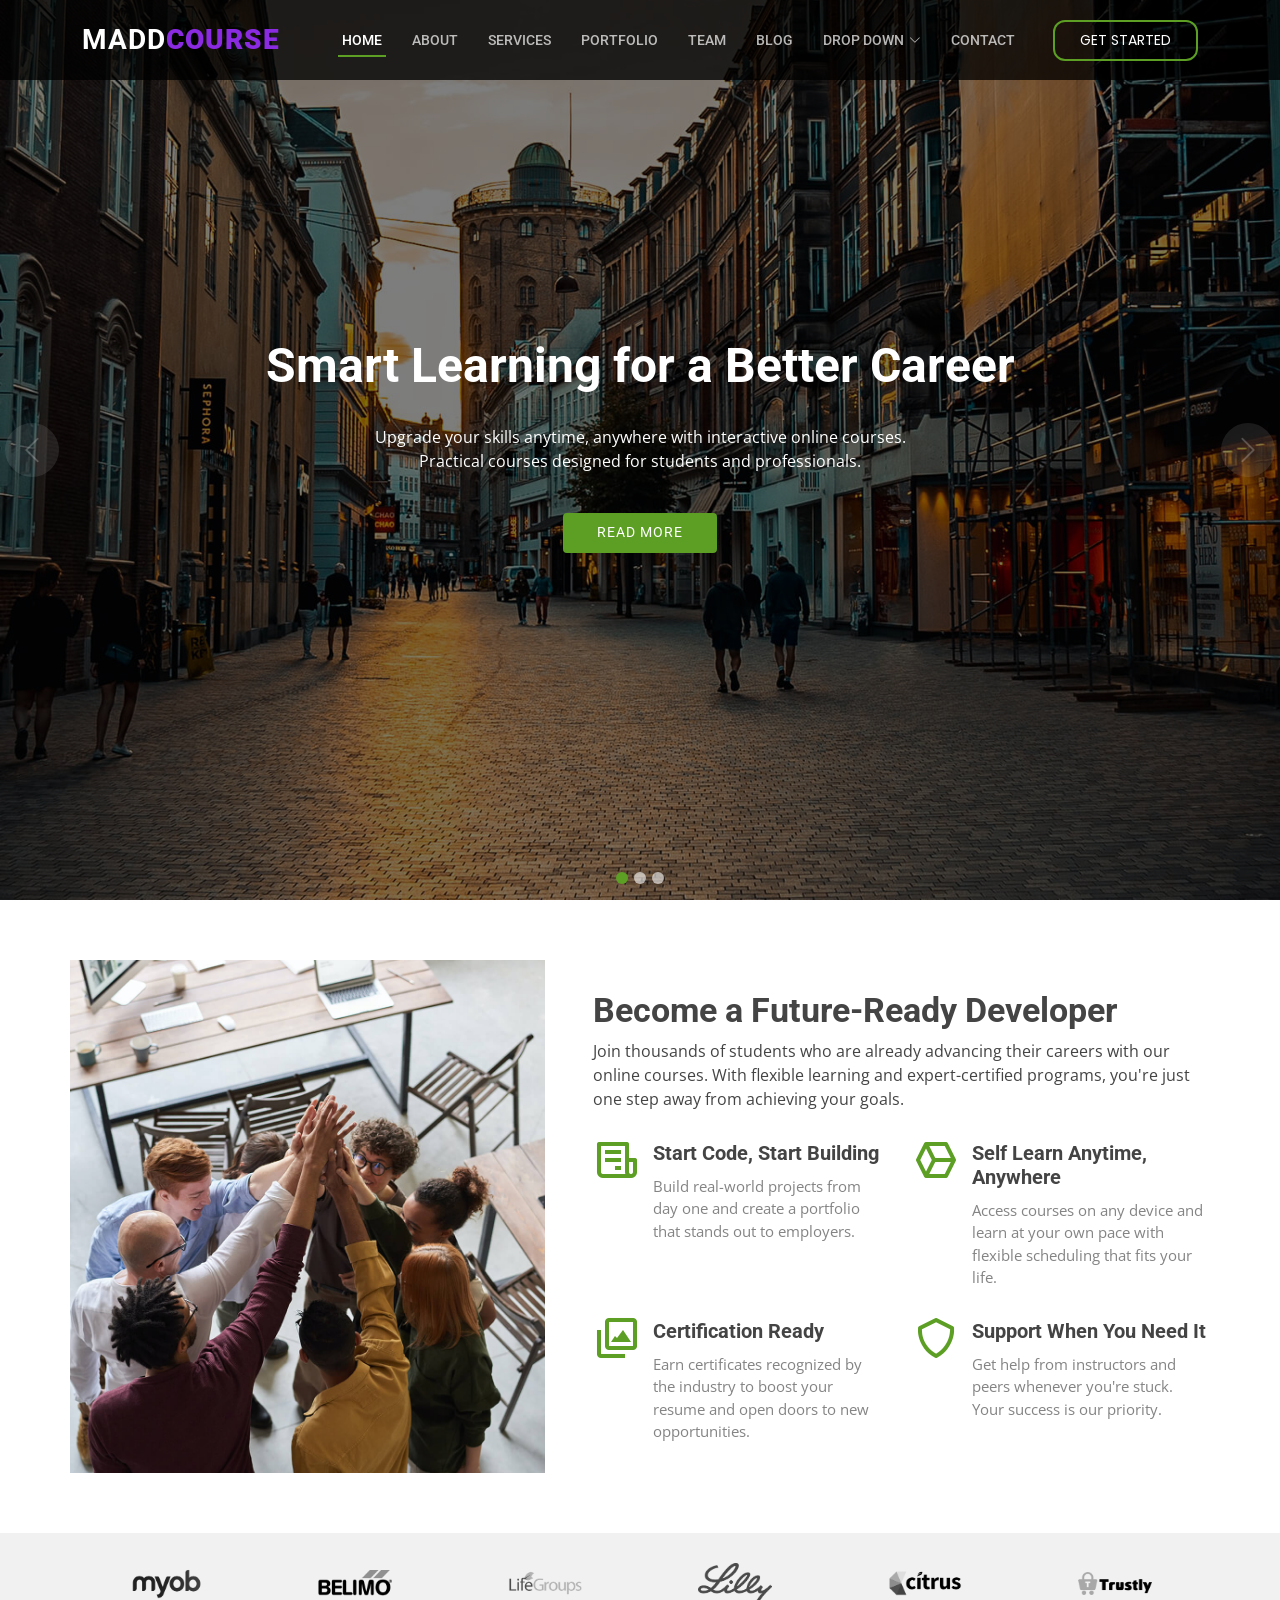
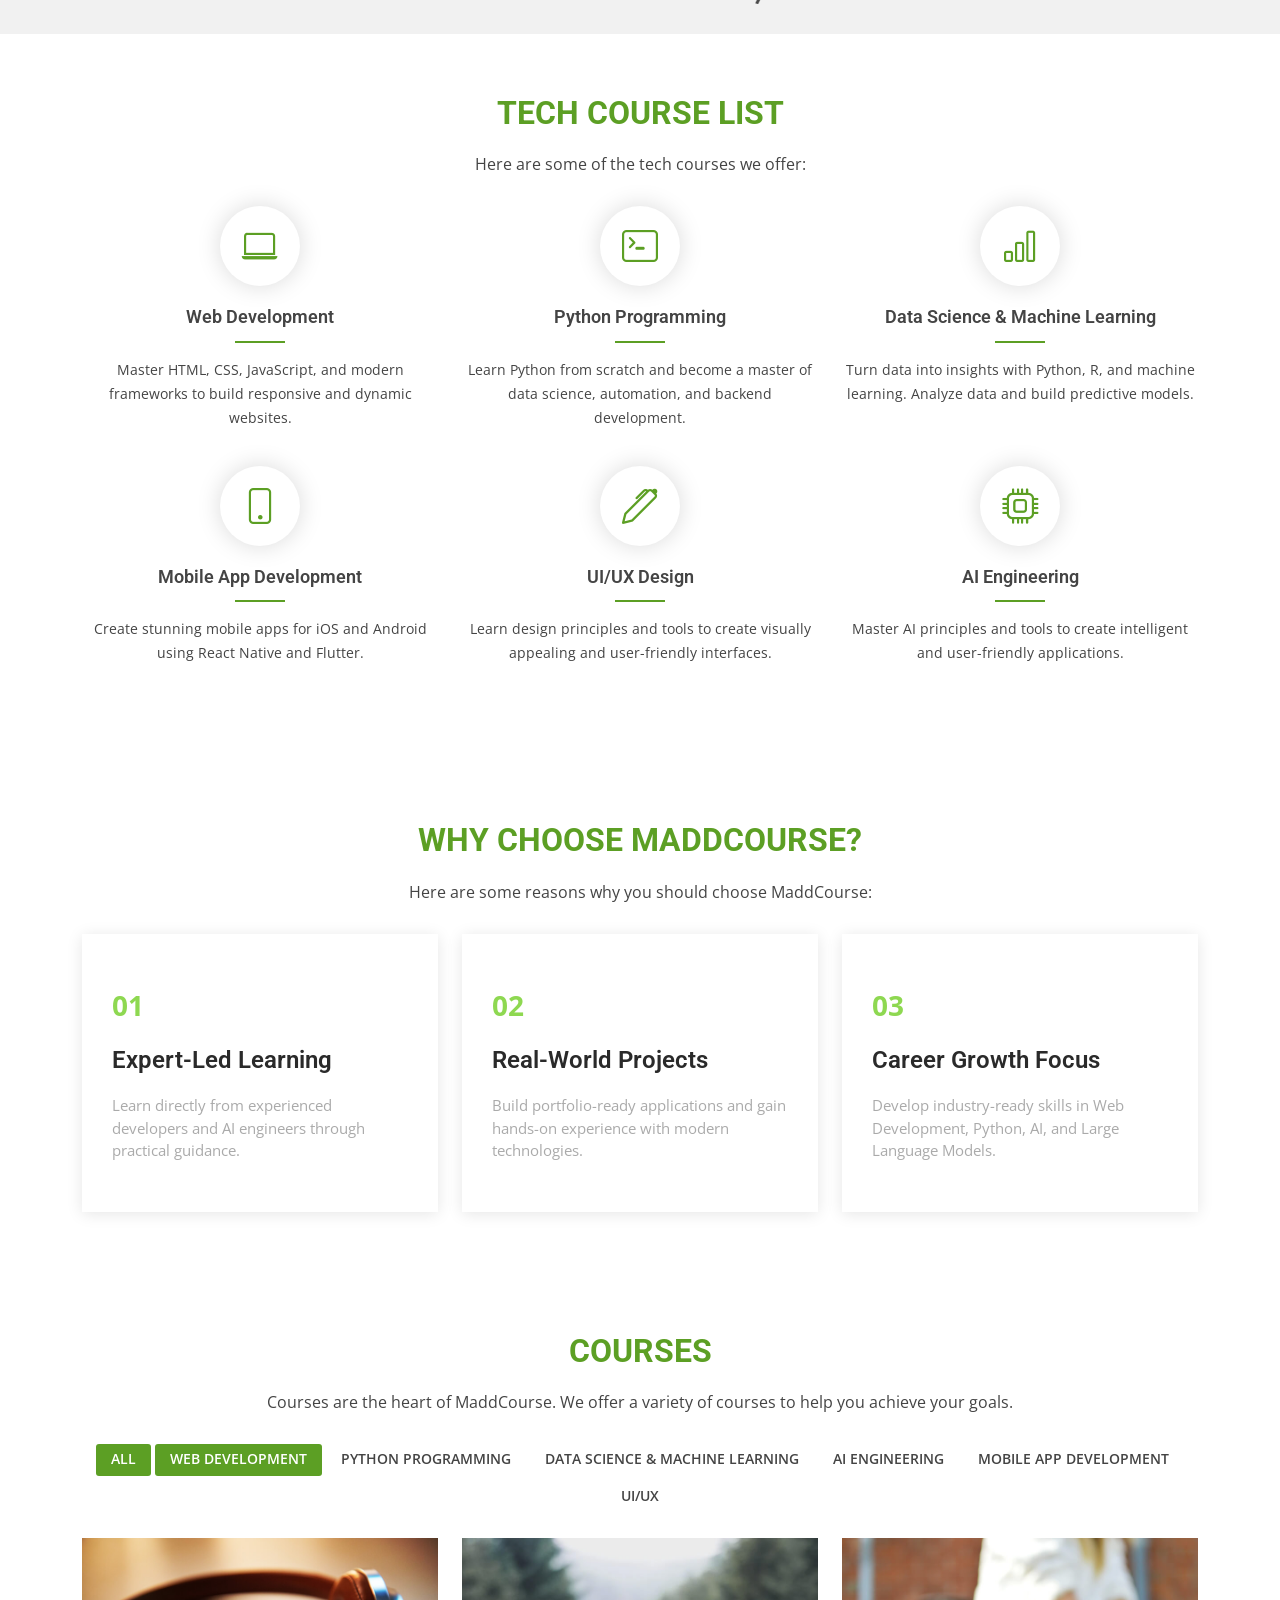
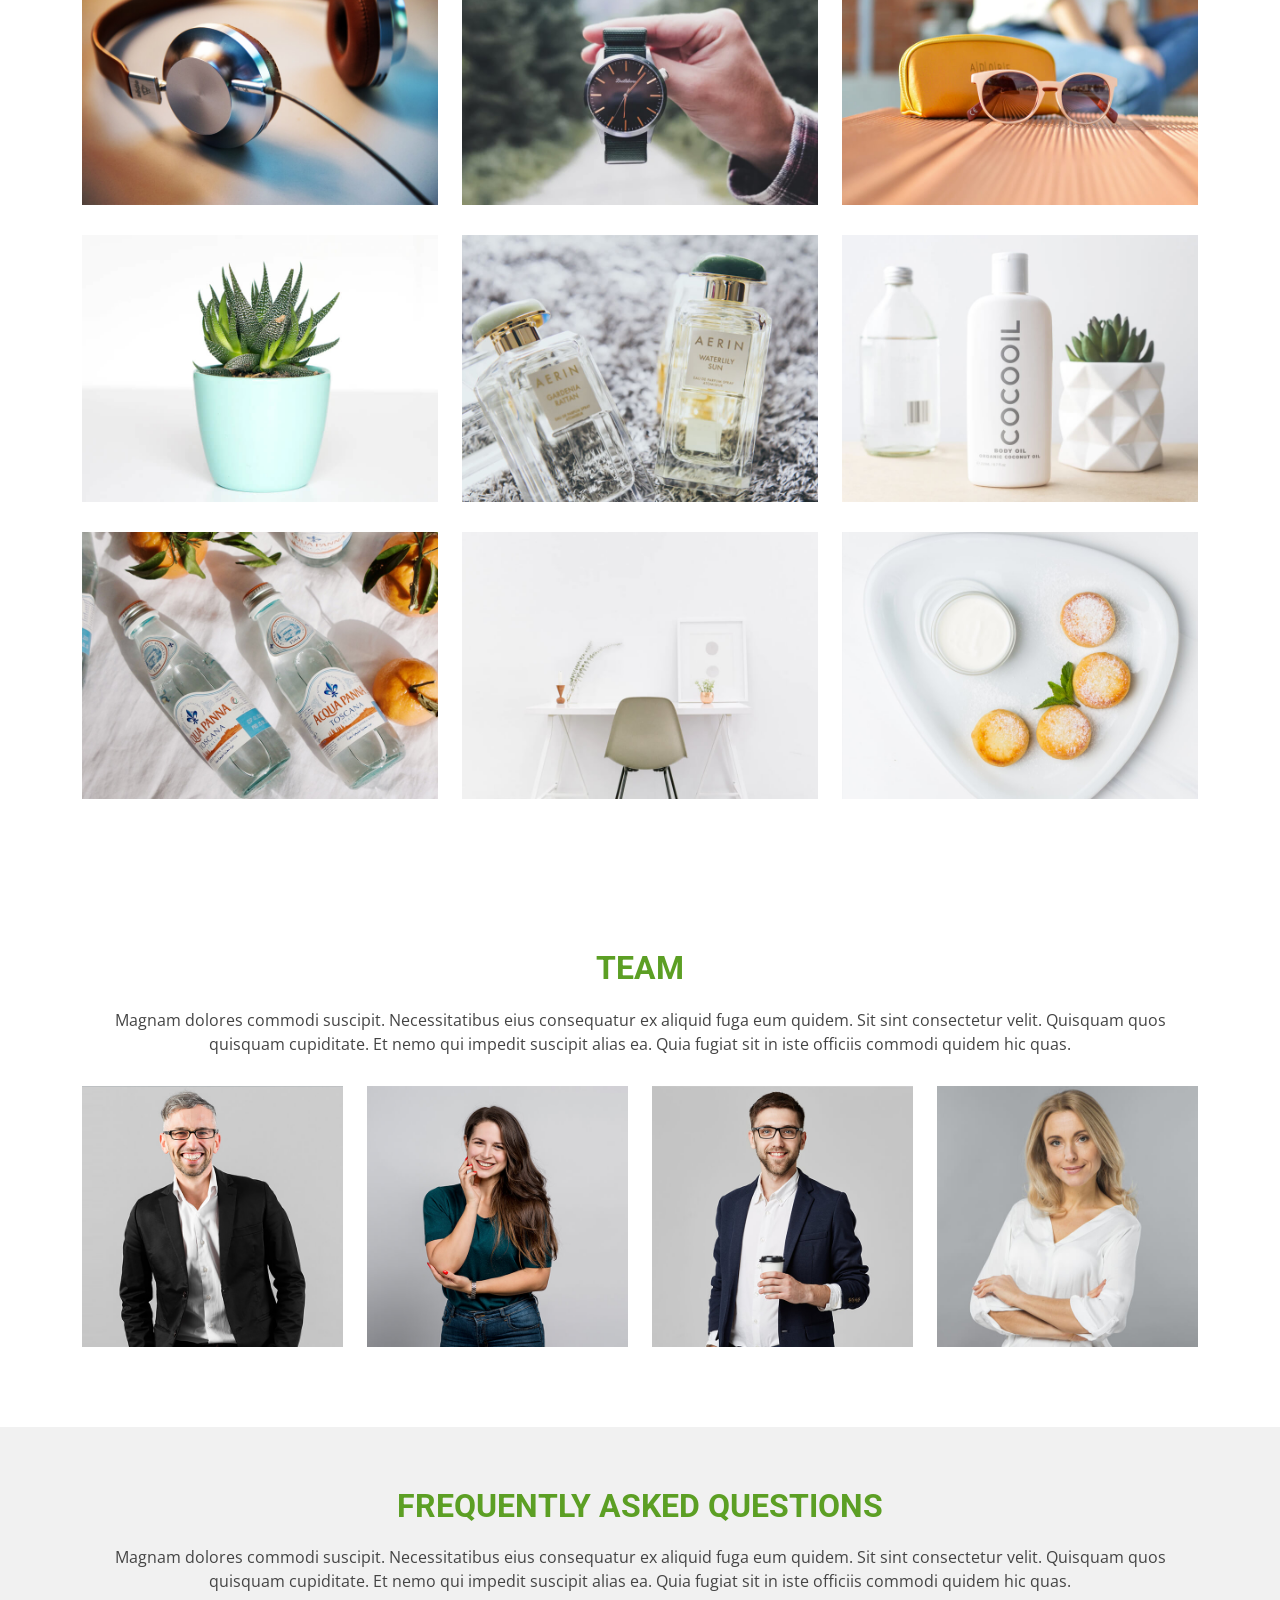
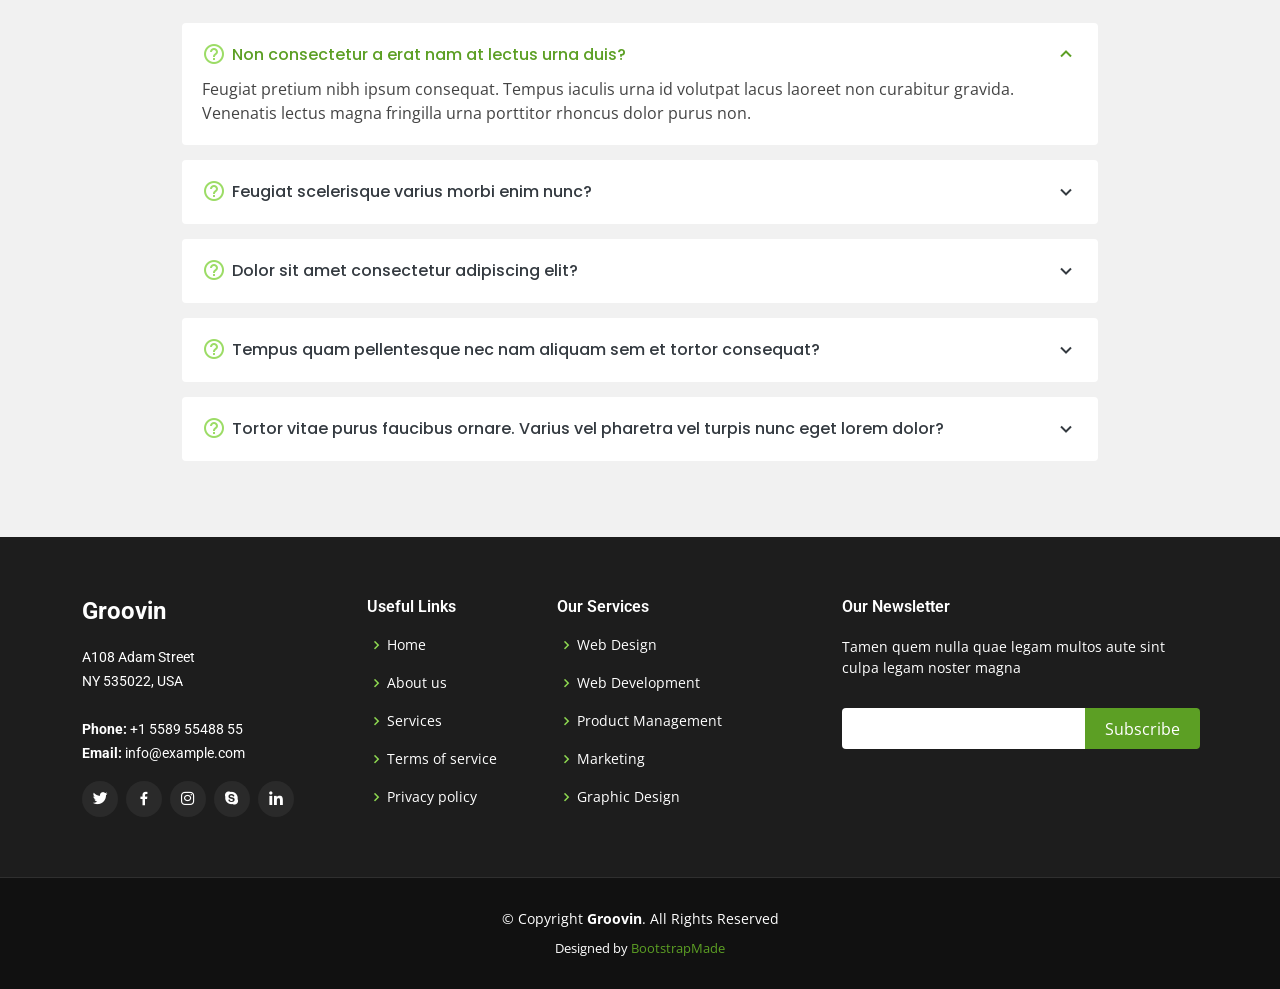
==== index.html @ 29425fb8 "First Commit" ====
<!DOCTYPE html>
<html lang="en">

<head>
  <meta charset="utf-8">
  <meta content="width=device-width, initial-scale=1.0" name="viewport">

  <title>MaddCourse _ E-Learning</title>
  <meta content="" name="description">
  <meta content="" name="keywords">

  <!-- Favicons -->
  <link href="assets/img/favicon.png" rel="icon">
  <link href="assets/img/apple-touch-icon.png" rel="apple-touch-icon">

  <!-- Google Fonts -->
  <link href="https://fonts.googleapis.com/css?family=Open+Sans:300,300i,400,400i,600,600i,700,700i|Roboto:300,300i,400,400i,500,500i,600,600i,700,700i|Poppins:300,300i,400,400i,500,500i,600,600i,700,700i" rel="stylesheet">

  <!-- Vendor CSS Files -->
  <link href="assets/vendor/animate.css/animate.min.css" rel="stylesheet">
  <link href="assets/vendor/bootstrap/css/bootstrap.min.css" rel="stylesheet">
  <link href="assets/vendor/bootstrap-icons/bootstrap-icons.css" rel="stylesheet">
  <link href="assets/vendor/boxicons/css/boxicons.min.css" rel="stylesheet">
  <link href="assets/vendor/glightbox/css/glightbox.min.css" rel="stylesheet">
  <link href="assets/vendor/swiper/swiper-bundle.min.css" rel="stylesheet">

  <!-- Template Main CSS File -->
  <link href="assets/css/style.css" rel="stylesheet">

  <!-- =======================================================
  * Template Name: Groovin
  * Updated: Mar 10 2023 with Bootstrap v5.2.3
  * Template URL: https://bootstrapmade.com/groovin-free-bootstrap-theme/
  * Author: BootstrapMade.com
  * License: https://bootstrapmade.com/license/
  ======================================================== -->
</head>

<body>

  <!-- ======= Header ======= -->
  <header id="header" class="fixed-top d-flex align-items-center">
    <div class="container d-flex align-items-center justify-content-between">

      <h1 class="logo"><a href="index.html">Madd<span style="color:blueviolet; font-weight:bolder;">Course</span></a></h1>
      <!-- Uncomment below if you prefer to use an image logo -->
      <!-- <a href="index.html" class="logo"><img src="assets/img/logo.png" alt="" class="img-fluid"></a>-->

      <nav id="navbar" class="navbar">
        <ul>
          <li><a class="nav-link scrollto active" href="#hero">Home</a></li>
          <li><a class="nav-link scrollto" href="#about">About</a></li>
          <li><a class="nav-link scrollto" href="#services">Services</a></li>
          <li><a class="nav-link scrollto " href="#portfolio">Portfolio</a></li>
          <li><a class="nav-link scrollto" href="#team">Team</a></li>
          <li><a href="blog.html">Blog</a></li>
          <li class="dropdown"><a href="#"><span>Drop Down</span> <i class="bi bi-chevron-down"></i></a>
            <ul>
              <li><a href="#">Drop Down 1</a></li>
              <li class="dropdown"><a href="#"><span>Deep Drop Down</span> <i class="bi bi-chevron-right"></i></a>
                <ul>
                  <li><a href="#">Deep Drop Down 1</a></li>
                  <li><a href="#">Deep Drop Down 2</a></li>
                  <li><a href="#">Deep Drop Down 3</a></li>
                  <li><a href="#">Deep Drop Down 4</a></li>
                  <li><a href="#">Deep Drop Down 5</a></li>
                </ul>
              </li>
              <li><a href="#">Drop Down 2</a></li>
              <li><a href="#">Drop Down 3</a></li>
              <li><a href="#">Drop Down 4</a></li>
            </ul>
          </li>
          <li><a class="nav-link scrollto" href="#contact">Contact</a></li>
          <li><a class="getstarted scrollto" href="#about">Get Started</a></li>
        </ul>
        <i class="bi bi-list mobile-nav-toggle"></i>
      </nav><!-- .navbar -->

    </div>
  </header><!-- End Header -->

  <!-- ======= Hero Section ======= -->
  <section id="hero">
    <div class="hero-container">
      <div id="heroCarousel" data-bs-interval="5000" class="carousel slide carousel-fade" data-bs-ride="carousel">

        <ol class="carousel-indicators" id="hero-carousel-indicators"></ol>

        <div class="carousel-inner" role="listbox">

          <!-- Slide 1 -->
          <div class="carousel-item active" style="background-image: url(assets/img/slide/slide-1.jpg);">
            <div class="carousel-container">
              <div class="carousel-content">
                <h2 class="animate__animated animate__fadeInDown">Smart Learning for a Better Career</h2>
                <p class="animate__animated animate__fadeInUp">Upgrade your skills anytime, anywhere with interactive online courses. Practical courses designed for students and professionals.</p>
                <div>
                  <a href="#about" class="btn-get-started animate__animated animate__fadeInUp scrollto">Read More</a>
                </div>
              </div>
            </div>
          </div>

          <!-- Slide 2 -->
          <div class="carousel-item" style="background-image: url(assets/img/slide/slide-2.jpg);">
            <div class="carousel-container">
              <div class="carousel-content">
                <h2 class="animate__animated animate__fadeInDown">Knowledge is One Click Away</h2>
                <p class="animate__animated animate__fadeInUp">Unlock your potential with thousands of courses at your fingertips. Learn anytime, anywhere, at your own pace.</p>
                <div>
                  <a href="#about" class="btn-get-started animate__animated animate__fadeInUp scrollto">Read More</a>
                </div>
              </div>
            </div>
          </div>

          <!-- Slide 3 -->
          <div class="carousel-item" style="background-image: url(assets/img/slide/slide-3.jpg);">
            <div class="carousel-container">
              <div class="carousel-content">
                <h2 class="animate__animated animate__fadeInDown">From Beginner to Developer</h2>
                <p class="animate__animated animate__fadeInUp">Go from zero to hero with step-by-step guidance and expert support. Build your skills and confidence with hands-on projects.</p>
                <div>
                  <a href="#about" class="btn-get-started animate__animated animate__fadeInUp scrollto">Read More</a>
                </div>
              </div>
            </div>
          </div>

        </div>

        <a class="carousel-control-prev" href="#heroCarousel" role="button" data-bs-slide="prev">
          <span class="carousel-control-prev-icon bi bi-chevron-left" aria-hidden="true"></span>
        </a>

        <a class="carousel-control-next" href="#heroCarousel" role="button" data-bs-slide="next">
          <span class="carousel-control-next-icon bi bi-chevron-right" aria-hidden="true"></span>
        </a>

      </div>
    </div>
  </section><!-- End Hero -->

  <main id="main">

    <!-- ======= About Section ======= -->
    <section id="about" class="about">
      <div class="container">

        <div class="row no-gutters">
          <div class="image col-xl-5 d-flex align-items-stretch justify-content-center justify-content-lg-start"></div>
          <div class="col-xl-7 ps-0 ps-lg-5 pe-lg-1 d-flex align-items-stretch">
            <div class="content d-flex flex-column justify-content-center">
              <h3>Become a Future-Ready Developer</h3>
              <p>
                Join thousands of students who are already advancing their careers with our online courses. With flexible learning and expert-certified programs, you're just one step away from achieving your goals.
              </p>
              <div class="row">
                <div class="col-md-6 icon-box">
                  <i class="bx bx-receipt"></i>
                  <h4>Start Code, Start Building</h4>
                  <p>Build real-world projects from day one and create a portfolio that stands out to employers.</p>
                </div>
                <div class="col-md-6 icon-box">
                  <i class="bx bx-cube-alt"></i>
                  <h4>Self Learn Anytime, Anywhere</h4>
                  <p>Access courses on any device and learn at your own pace with flexible scheduling that fits your life.</p>
                </div>
                <div class="col-md-6 icon-box">
                  <i class="bx bx-images"></i>
                  <h4>Certification Ready</h4>
                  <p>Earn certificates recognized by the industry to boost your resume and open doors to new opportunities.</p>
                </div>
                <div class="col-md-6 icon-box">
                  <i class="bx bx-shield"></i>
                  <h4>Support When You Need It</h4>
                  <p>Get help from instructors and peers whenever you're stuck. Your success is our priority.</p>
                </div>
              </div>
            </div><!-- End .content-->
          </div>
        </div>

      </div>
    </section><!-- End About Section -->

    <!-- ======= Counts Section ======= -->
    <!--  
      <div class="container">

        <div class="row no-gutters">

          <div class="col-lg-3 col-md-6 d-md-flex align-items-md-stretch">
            <div class="count-box">
              <i class="bi bi-emoji-smile"></i>
              <span data-purecounter-start="0" data-purecounter-end="232" data-purecounter-duration="1" class="purecounter"></span>
              <p><strong>Happy Clients</strong> consequuntur quae</p>
            </div>
          </div>

          <div class="col-lg-3 col-md-6 d-md-flex align-items-md-stretch">
            <div class="count-box">
              <i class="bi bi-journal-richtext"></i>
              <span data-purecounter-start="0" data-purecounter-end="521" data-purecounter-duration="1" class="purecounter"></span>
              <p><strong>Projects</strong> adipisci atque cum quia aut</p>
            </div>
          </div>

          <div class="col-lg-3 col-md-6 d-md-flex align-items-md-stretch">
            <div class="count-box">
              <i class="bi bi-headset"></i>
              <span data-purecounter-start="0" data-purecounter-end="1463" data-purecounter-duration="1" class="purecounter"></span>
              <p><strong>Hours Of Support</strong> aut commodi quaerat</p>
            </div>
          </div>

          <div class="col-lg-3 col-md-6 d-md-flex align-items-md-stretch">
            <div class="count-box">
              <i class="bi bi-people"></i>
              <span data-purecounter-start="0" data-purecounter-end="15" data-purecounter-duration="1" class="purecounter"></span>
              <p><strong>Hard Workers</strong> rerum asperiores dolor</p>
            </div>
          </div>

        </div>

      </div>
    </section>End Counts Section -->

    <!-- ======= Clients Section ======= -->
    <section id="clients" class="clients section-bg">
      <div class="container">

        <div class="row">

          <div class="col-lg-2 col-md-4 col-6 d-flex align-items-center justify-content-center">
            <img src="assets/img/clients/client-1.png" class="img-fluid" alt="">
          </div>

          <div class="col-lg-2 col-md-4 col-6 d-flex align-items-center justify-content-center">
            <img src="assets/img/clients/client-2.png" class="img-fluid" alt="">
          </div>

          <div class="col-lg-2 col-md-4 col-6 d-flex align-items-center justify-content-center">
            <img src="assets/img/clients/client-3.png" class="img-fluid" alt="">
          </div>

          <div class="col-lg-2 col-md-4 col-6 d-flex align-items-center justify-content-center">
            <img src="assets/img/clients/client-4.png" class="img-fluid" alt="">
          </div>

          <div class="col-lg-2 col-md-4 col-6 d-flex align-items-center justify-content-center">
            <img src="assets/img/clients/client-5.png" class="img-fluid" alt="">
          </div>

          <div class="col-lg-2 col-md-4 col-6 d-flex align-items-center justify-content-center">
            <img src="assets/img/clients/client-6.png" class="img-fluid" alt="">
          </div>

        </div>

      </div>
    </section><!-- End Clients Section -->

    <!-- ======= Services Section ======= -->
    <section id="services" class="services">
      <div class="container">

        <div class="section-title">
          <h2>Tech Course List</h2>
          <p>Here are some of the tech courses we offer:</p>
        </div>

        <div class="row">
          <div class="col-lg-4 col-md-6 icon-box">
            <div class="icon"><i class="bi bi-laptop"></i></div>
            <h4 class="title"><a href="">Web Development</a></h4>
            <p class="description">Master HTML, CSS, JavaScript, and modern frameworks to build responsive and dynamic websites.</p>
          </div>
          <div class="col-lg-4 col-md-6 icon-box">
            <div class="icon"><i class="bi bi-terminal"></i></div>
            <h4 class="title"><a href="">Python Programming</a></h4>
            <p class="description">Learn Python from scratch and become a master of data science, automation, and backend development.</p>
          </div>
          <div class="col-lg-4 col-md-6 icon-box">
            <div class="icon"><i class="bi bi-bar-chart"></i></div>
            <h4 class="title"><a href="">Data Science & Machine Learning</a></h4>
            <p class="description">Turn data into insights with Python, R, and machine learning. Analyze data and build predictive models.</p>
          </div>
          <div class="col-lg-4 col-md-6 icon-box">
            <div class="icon"><i class="bi bi-phone"></i></div>
            <h4 class="title"><a href="">Mobile App Development</a></h4>
            <p class="description">Create stunning mobile apps for iOS and Android using React Native and Flutter.</p>
          </div>
          <div class="col-lg-4 col-md-6 icon-box">
            <div class="icon"><i class="bi bi-pen"></i></div>
            <h4 class="title"><a href="">UI/UX Design</a></h4>
            <p class="description">Learn design principles and tools to create visually appealing and user-friendly interfaces.</p>
          </div>
          <div class="col-lg-4 col-md-6 icon-box">
            <div class="icon"><i class="bi bi-cpu"></i></div>
            <h4 class="title"><a href="">AI Engineering</a></h4>
            <p class="description">Master AI principles and tools to create intelligent and user-friendly applications.</p>
          </div>
        </div>

      </div>
    </section><!-- End Services Section -->

    <!-- ======= Why Us Section ======= -->
    <section id="why-us" class="why-us">
      <div class="container">

        <div class="section-title">
          <h2>Why Choose MaddCourse?</h2>
          <p>Here are some reasons why you should choose MaddCourse:</p>
        </div>

        <div class="row">

          <div class="col-lg-4">
            <div class="box">
              <span>01</span>
              <h4>Expert-Led Learning</h4>
              <p>Learn directly from experienced developers and AI engineers through practical guidance.</p>
            </div>
          </div>

          <div class="col-lg-4 mt-4 mt-lg-0">
            <div class="box">
              <span>02</span>
              <h4>Real-World Projects</h4>
              <p>Build portfolio-ready applications and gain hands-on experience with modern technologies.</p>
            </div>
          </div>

          <div class="col-lg-4 mt-4 mt-lg-0">
            <div class="box">
              <span>03</span>
              <h4> Career Growth Focus</h4>
              <p>Develop industry-ready skills in Web Development, Python, AI, and Large Language Models.</p>
            </div>
          </div>

        </div>

      </div>
    </section><!-- End Why Us Section -->

    <!-- ======= Portfolio Section ======= -->
    <section id="portfolio" class="portfolio">
      <div class="container">

        <div class="section-title">
          <h2>Courses</h2>
          <p>Courses are the heart of MaddCourse. We offer a variety of courses to help you achieve your goals.</p>
        </div>

        <div class="row">
          <div class="col-lg-12 d-flex justify-content-center">
            <ul id="portfolio-flters">
              <li data-filter="*" class="filter-active">All</li>
              <li data-filter="*" class="filter-active">Web Development</li>
              <li data-filter=".filter-app">Python Programming</li>
              <li data-filter=".filter-card">Data Science & Machine Learning</li>
              <li data-filter=".filter-web">AI Engineering</li>
              <li data-filter=".filter-web">Mobile App Development</li>
              <li data-filter=".filter-web">UI/UX</li>
            </ul>
          </div>
        </div>

        <div class="row portfolio-container">

          <div class="col-lg-4 col-md-6 portfolio-item filter-app">
            <div class="portfolio-wrap">
              <img src="assets/img/portfolio/portfolio-1.jpg" class="img-fluid" alt="">
              <div class="portfolio-info">
                <h4>App 1</h4>
                <p>App</p>
                <div class="portfolio-links">
                  <a href="assets/img/portfolio/portfolio-1.jpg" data-gallery="portfolioGallery" class="portfolio-lightbox" title="App 1"><i class="bx bx-plus"></i></a>
                  <a href="portfolio-details.html" title="More Details"><i class="bx bx-link"></i></a>
                </div>
              </div>
            </div>
          </div>

          <div class="col-lg-4 col-md-6 portfolio-item filter-web">
            <div class="portfolio-wrap">
              <img src="assets/img/portfolio/portfolio-2.jpg" class="img-fluid" alt="">
              <div class="portfolio-info">
                <h4>Web 3</h4>
                <p>Web</p>
                <div class="portfolio-links">
                  <a href="assets/img/portfolio/portfolio-2.jpg" data-gallery="portfolioGallery" class="portfolio-lightbox" title="Web 3"><i class="bx bx-plus"></i></a>
                  <a href="portfolio-details.html" title="More Details"><i class="bx bx-link"></i></a>
                </div>
              </div>
            </div>
          </div>

          <div class="col-lg-4 col-md-6 portfolio-item filter-app">
            <div class="portfolio-wrap">
              <img src="assets/img/portfolio/portfolio-3.jpg" class="img-fluid" alt="">
              <div class="portfolio-info">
                <h4>App 2</h4>
                <p>App</p>
                <div class="portfolio-links">
                  <a href="assets/img/portfolio/portfolio-3.jpg" data-gallery="portfolioGallery" class="portfolio-lightbox" title="App 2"><i class="bx bx-plus"></i></a>
                  <a href="portfolio-details.html" title="More Details"><i class="bx bx-link"></i></a>
                </div>
              </div>
            </div>
          </div>

          <div class="col-lg-4 col-md-6 portfolio-item filter-card">
            <div class="portfolio-wrap">
              <img src="assets/img/portfolio/portfolio-4.jpg" class="img-fluid" alt="">
              <div class="portfolio-info">
                <h4>Card 2</h4>
                <p>Card</p>
                <div class="portfolio-links">
                  <a href="assets/img/portfolio/portfolio-4.jpg" data-gallery="portfolioGallery" class="portfolio-lightbox" title="Card 2"><i class="bx bx-plus"></i></a>
                  <a href="portfolio-details.html" title="More Details"><i class="bx bx-link"></i></a>
                </div>
              </div>
            </div>
          </div>

          <div class="col-lg-4 col-md-6 portfolio-item filter-web">
            <div class="portfolio-wrap">
              <img src="assets/img/portfolio/portfolio-5.jpg" class="img-fluid" alt="">
              <div class="portfolio-info">
                <h4>Web 2</h4>
                <p>Web</p>
                <div class="portfolio-links">
                  <a href="assets/img/portfolio/portfolio-5.jpg" data-gallery="portfolioGallery" class="portfolio-lightbox" title="Web 2"><i class="bx bx-plus"></i></a>
                  <a href="portfolio-details.html" title="More Details"><i class="bx bx-link"></i></a>
                </div>
              </div>
            </div>
          </div>

          <div class="col-lg-4 col-md-6 portfolio-item filter-app">
            <div class="portfolio-wrap">
              <img src="assets/img/portfolio/portfolio-6.jpg" class="img-fluid" alt="">
              <div class="portfolio-info">
                <h4>App 3</h4>
                <p>App</p>
                <div class="portfolio-links">
                  <a href="assets/img/portfolio/portfolio-6.jpg" data-gallery="portfolioGallery" class="portfolio-lightbox" title="App 3"><i class="bx bx-plus"></i></a>
                  <a href="portfolio-details.html" title="More Details"><i class="bx bx-link"></i></a>
                </div>
              </div>
            </div>
          </div>

          <div class="col-lg-4 col-md-6 portfolio-item filter-card">
            <div class="portfolio-wrap">
              <img src="assets/img/portfolio/portfolio-7.jpg" class="img-fluid" alt="">
              <div class="portfolio-info">
                <h4>Card 1</h4>
                <p>Card</p>
                <div class="portfolio-links">
                  <a href="assets/img/portfolio/portfolio-7.jpg" data-gallery="portfolioGallery" class="portfolio-lightbox" title="Card 1"><i class="bx bx-plus"></i></a>
                  <a href="portfolio-details.html" title="More Details"><i class="bx bx-link"></i></a>
                </div>
              </div>
            </div>
          </div>

          <div class="col-lg-4 col-md-6 portfolio-item filter-card">
            <div class="portfolio-wrap">
              <img src="assets/img/portfolio/portfolio-8.jpg" class="img-fluid" alt="">
              <div class="portfolio-info">
                <h4>Card 3</h4>
                <p>Card</p>
                <div class="portfolio-links">
                  <a href="assets/img/portfolio/portfolio-8.jpg" data-gallery="portfolioGallery" class="portfolio-lightbox" title="Card 3"><i class="bx bx-plus"></i></a>
                  <a href="portfolio-details.html" title="More Details"><i class="bx bx-link"></i></a>
                </div>
              </div>
            </div>
          </div>

          <div class="col-lg-4 col-md-6 portfolio-item filter-web">
            <div class="portfolio-wrap">
              <img src="assets/img/portfolio/portfolio-9.jpg" class="img-fluid" alt="">
              <div class="portfolio-info">
                <h4>Web 3</h4>
                <p>Web</p>
                <div class="portfolio-links">
                  <a href="assets/img/portfolio/portfolio-9.jpg" data-gallery="portfolioGallery" class="portfolio-lightbox" title="Web 3"><i class="bx bx-plus"></i></a>
                  <a href="portfolio-details.html" title="More Details"><i class="bx bx-link"></i></a>
                </div>
              </div>
            </div>
          </div>

        </div>

      </div>
    </section><!-- End Portfolio Section -->

    <!-- ======= Team Section ======= -->
    <section id="team" class="team">
      <div class="container">

        <div class="section-title">
          <h2>Team</h2>
          <p>Magnam dolores commodi suscipit. Necessitatibus eius consequatur ex aliquid fuga eum quidem. Sit sint consectetur velit. Quisquam quos quisquam cupiditate. Et nemo qui impedit suscipit alias ea. Quia fugiat sit in iste officiis commodi quidem hic quas.</p>
        </div>

        <div class="row">

          <div class="col-xl-3 col-lg-4 col-md-6">
            <div class="member">
              <img src="assets/img/team/team-1.jpg" class="img-fluid" alt="">
              <div class="member-info">
                <div class="member-info-content">
                  <h4>Walter White</h4>
                  <span>Chief Executive Officer</span>
                  <div class="social">
                    <a href=""><i class="bi bi-twitter"></i></a>
                    <a href=""><i class="bi bi-facebook"></i></a>
                    <a href=""><i class="bi bi-instagram"></i></a>
                    <a href=""><i class="bi bi-linkedin"></i></a>
                  </div>
                </div>
              </div>
            </div>
          </div>

          <div class="col-xl-3 col-lg-4 col-md-6" data-wow-delay="0.1s">
            <div class="member">
              <img src="assets/img/team/team-2.jpg" class="img-fluid" alt="">
              <div class="member-info">
                <div class="member-info-content">
                  <h4>Sarah Jhonson</h4>
                  <span>Product Manager</span>
                  <div class="social">
                    <a href=""><i class="bi bi-twitter"></i></a>
                    <a href=""><i class="bi bi-facebook"></i></a>
                    <a href=""><i class="bi bi-instagram"></i></a>
                    <a href=""><i class="bi bi-linkedin"></i></a>
                  </div>
                </div>
              </div>
            </div>
          </div>

          <div class="col-xl-3 col-lg-4 col-md-6" data-wow-delay="0.2s">
            <div class="member">
              <img src="assets/img/team/team-3.jpg" class="img-fluid" alt="">
              <div class="member-info">
                <div class="member-info-content">
                  <h4>William Anderson</h4>
                  <span>CTO</span>
                  <div class="social">
                    <a href=""><i class="bi bi-twitter"></i></a>
                    <a href=""><i class="bi bi-facebook"></i></a>
                    <a href=""><i class="bi bi-instagram"></i></a>
                    <a href=""><i class="bi bi-linkedin"></i></a>
                  </div>
                </div>
              </div>
            </div>
          </div>

          <div class="col-xl-3 col-lg-4 col-md-6" data-wow-delay="0.3s">
            <div class="member">
              <img src="assets/img/team/team-4.jpg" class="img-fluid" alt="">
              <div class="member-info">
                <div class="member-info-content">
                  <h4>Amanda Jepson</h4>
                  <span>Accountant</span>
                  <div class="social">
                    <a href=""><i class="bi bi-twitter"></i></a>
                    <a href=""><i class="bi bi-facebook"></i></a>
                    <a href=""><i class="bi bi-instagram"></i></a>
                    <a href=""><i class="bi bi-linkedin"></i></a>
                  </div>
                </div>
              </div>
            </div>
          </div>

        </div>

      </div>
    </section><!-- End Team Section -->


    <!-- ======= Frequently Asked Questions Section ======= -->
    <section id="faq" class="faq section-bg">
      <div class="container">

        <div class="section-title">
          <h2>Frequently Asked Questions</h2>
          <p>Magnam dolores commodi suscipit. Necessitatibus eius consequatur ex aliquid fuga eum quidem. Sit sint consectetur velit. Quisquam quos quisquam cupiditate. Et nemo qui impedit suscipit alias ea. Quia fugiat sit in iste officiis commodi quidem hic quas.</p>
        </div>

        <div class="faq-list">
          <ul>
            <li data-aos="fade-up">
              <i class="bx bx-help-circle icon-help"></i> <a data-bs-toggle="collapse" class="collapse" data-bs-target="#faq-list-1">Non consectetur a erat nam at lectus urna duis? <i class="bx bx-chevron-down icon-show"></i><i class="bx bx-chevron-up icon-close"></i></a>
              <div id="faq-list-1" class="collapse show" data-bs-parent=".faq-list">
                <p>
                  Feugiat pretium nibh ipsum consequat. Tempus iaculis urna id volutpat lacus laoreet non curabitur gravida. Venenatis lectus magna fringilla urna porttitor rhoncus dolor purus non.
                </p>
              </div>
            </li>

            <li data-aos="fade-up" data-aos-delay="100">
              <i class="bx bx-help-circle icon-help"></i> <a data-bs-toggle="collapse" data-bs-target="#faq-list-2" class="collapsed">Feugiat scelerisque varius morbi enim nunc? <i class="bx bx-chevron-down icon-show"></i><i class="bx bx-chevron-up icon-close"></i></a>
              <div id="faq-list-2" class="collapse" data-bs-parent=".faq-list">
                <p>
                  Dolor sit amet consectetur adipiscing elit pellentesque habitant morbi. Id interdum velit laoreet id donec ultrices. Fringilla phasellus faucibus scelerisque eleifend donec pretium. Est pellentesque elit ullamcorper dignissim. Mauris ultrices eros in cursus turpis massa tincidunt dui.
                </p>
              </div>
            </li>

            <li data-aos="fade-up" data-aos-delay="200">
              <i class="bx bx-help-circle icon-help"></i> <a data-bs-toggle="collapse" data-bs-target="#faq-list-3" class="collapsed">Dolor sit amet consectetur adipiscing elit? <i class="bx bx-chevron-down icon-show"></i><i class="bx bx-chevron-up icon-close"></i></a>
              <div id="faq-list-3" class="collapse" data-bs-parent=".faq-list">
                <p>
                  Eleifend mi in nulla posuere sollicitudin aliquam ultrices sagittis orci. Faucibus pulvinar elementum integer enim. Sem nulla pharetra diam sit amet nisl suscipit. Rutrum tellus pellentesque eu tincidunt. Lectus urna duis convallis convallis tellus. Urna molestie at elementum eu facilisis sed odio morbi quis
                </p>
              </div>
            </li>

            <li data-aos="fade-up" data-aos-delay="300">
              <i class="bx bx-help-circle icon-help"></i> <a data-bs-toggle="collapse" data-bs-target="#faq-list-4" class="collapsed">Tempus quam pellentesque nec nam aliquam sem et tortor consequat? <i class="bx bx-chevron-down icon-show"></i><i class="bx bx-chevron-up icon-close"></i></a>
              <div id="faq-list-4" class="collapse" data-bs-parent=".faq-list">
                <p>
                  Molestie a iaculis at erat pellentesque adipiscing commodo. Dignissim suspendisse in est ante in. Nunc vel risus commodo viverra maecenas accumsan. Sit amet nisl suscipit adipiscing bibendum est. Purus gravida quis blandit turpis cursus in.
                </p>
              </div>
            </li>

            <li data-aos="fade-up" data-aos-delay="400">
              <i class="bx bx-help-circle icon-help"></i> <a data-bs-toggle="collapse" data-bs-target="#faq-list-5" class="collapsed">Tortor vitae purus faucibus ornare. Varius vel pharetra vel turpis nunc eget lorem dolor? <i class="bx bx-chevron-down icon-show"></i><i class="bx bx-chevron-up icon-close"></i></a>
              <div id="faq-list-5" class="collapse" data-bs-parent=".faq-list">
                <p>
                  Laoreet sit amet cursus sit amet dictum sit amet justo. Mauris vitae ultricies leo integer malesuada nunc vel. Tincidunt eget nullam non nisi est sit amet. Turpis nunc eget lorem dolor sed. Ut venenatis tellus in metus vulputate eu scelerisque.
                </p>
              </div>
            </li>

          </ul>
        </div>

      </div>
    </section><!-- End Frequently Asked Questions Section -->

  </main><!-- End #main -->

  <!-- ======= Footer ======= -->
  <footer id="footer">
    <div class="footer-top">
      <div class="container">
        <div class="row">

          <div class="col-lg-3 col-md-6">
            <div class="footer-info">
              <h3>Groovin</h3>
              <p>
                A108 Adam Street <br>
                NY 535022, USA<br><br>
                <strong>Phone:</strong> +1 5589 55488 55<br>
                <strong>Email:</strong> info@example.com<br>
              </p>
              <div class="social-links mt-3">
                <a href="#" class="twitter"><i class="bx bxl-twitter"></i></a>
                <a href="#" class="facebook"><i class="bx bxl-facebook"></i></a>
                <a href="#" class="instagram"><i class="bx bxl-instagram"></i></a>
                <a href="#" class="google-plus"><i class="bx bxl-skype"></i></a>
                <a href="#" class="linkedin"><i class="bx bxl-linkedin"></i></a>
              </div>
            </div>
          </div>

          <div class="col-lg-2 col-md-6 footer-links">
            <h4>Useful Links</h4>
            <ul>
              <li><i class="bx bx-chevron-right"></i> <a href="#">Home</a></li>
              <li><i class="bx bx-chevron-right"></i> <a href="#">About us</a></li>
              <li><i class="bx bx-chevron-right"></i> <a href="#">Services</a></li>
              <li><i class="bx bx-chevron-right"></i> <a href="#">Terms of service</a></li>
              <li><i class="bx bx-chevron-right"></i> <a href="#">Privacy policy</a></li>
            </ul>
          </div>

          <div class="col-lg-3 col-md-6 footer-links">
            <h4>Our Services</h4>
            <ul>
              <li><i class="bx bx-chevron-right"></i> <a href="#">Web Design</a></li>
              <li><i class="bx bx-chevron-right"></i> <a href="#">Web Development</a></li>
              <li><i class="bx bx-chevron-right"></i> <a href="#">Product Management</a></li>
              <li><i class="bx bx-chevron-right"></i> <a href="#">Marketing</a></li>
              <li><i class="bx bx-chevron-right"></i> <a href="#">Graphic Design</a></li>
            </ul>
          </div>

          <div class="col-lg-4 col-md-6 footer-newsletter">
            <h4>Our Newsletter</h4>
            <p>Tamen quem nulla quae legam multos aute sint culpa legam noster magna</p>
            <form action="" method="post">
              <input type="email" name="email"><input type="submit" value="Subscribe">
            </form>

          </div>

        </div>
      </div>
    </div>

    <div class="container">
      <div class="copyright">
        &copy; Copyright <strong><span>Groovin</span></strong>. All Rights Reserved
      </div>
      <div class="credits">
        Designed by <a href="https://bootstrapmade.com/">BootstrapMade</a>
      </div>
    </div>
  </footer><!-- End Footer -->

  <a href="#" class="back-to-top d-flex align-items-center justify-content-center"><i class="bi bi-arrow-up-short"></i></a>

  <!-- Vendor JS Files -->
  <script src="assets/vendor/purecounter/purecounter_vanilla.js"></script>
  <script src="assets/vendor/bootstrap/js/bootstrap.bundle.min.js"></script>
  <script src="assets/vendor/glightbox/js/glightbox.min.js"></script>
  <script src="assets/vendor/isotope-layout/isotope.pkgd.min.js"></script>
  <script src="assets/vendor/swiper/swiper-bundle.min.js"></script>
  <script src="assets/vendor/php-email-form/validate.js"></script>

  <!-- Template Main JS File -->
  <script src="assets/js/main.js"></script>

</body>

</html>
---- assets/css/style.css ----
/**
* Template Name: Groovin
* Updated: Mar 10 2023 with Bootstrap v5.2.3
* Template URL: https://bootstrapmade.com/groovin-free-bootstrap-theme/
* Author: BootstrapMade.com
* License: https://bootstrapmade.com/license/
*/

/*--------------------------------------------------------------
# General
--------------------------------------------------------------*/
body {
  font-family: "Open Sans", sans-serif;
  color: #444444;
}

a {
  color: #5c9f24;
  text-decoration: none;
}

a:hover {
  color: #74c92d;
  text-decoration: none;
}

h1,
h2,
h3,
h4,
h5,
h6 {
  font-family: "Roboto", sans-serif;
}

/*--------------------------------------------------------------
# Back to top button
--------------------------------------------------------------*/
.back-to-top {
  position: fixed;
  visibility: hidden;
  opacity: 0;
  right: 15px;
  bottom: 15px;
  z-index: 996;
  background: #5c9f24;
  width: 40px;
  height: 40px;
  border-radius: 4px;
  transition: all 0.4s;
}

.back-to-top i {
  font-size: 28px;
  color: #fff;
  line-height: 0;
}

.back-to-top:hover {
  background: #6fc02c;
  color: #fff;
}

.back-to-top.active {
  visibility: visible;
  opacity: 1;
}

/*--------------------------------------------------------------
# Header
--------------------------------------------------------------*/
#header {
  background: rgba(0, 0, 0, 0.75);
  transition: all 0.5s;
  z-index: 997;
  height: 80px;
}

#header .logo {
  font-size: 28px;
  margin: 0;
  padding: 0;
  line-height: 1;
  font-weight: 700;
  letter-spacing: 1px;
  text-transform: uppercase;
}

#header .logo a {
  color: #fff;
}

#header .logo img {
  max-height: 40px;
}

/*--------------------------------------------------------------
# Navigation Menu
--------------------------------------------------------------*/
/**
* Desktop Navigation 
*/
.navbar {
  padding: 0;
}

.navbar ul {
  margin: 0;
  padding: 0;
  display: flex;
  list-style: none;
  align-items: center;
}

.navbar li {
  position: relative;
}

.navbar>ul>li {
  white-space: nowrap;
  padding: 10px 0 10px 22px;
}

.navbar a,
.navbar a:focus {
  display: flex;
  align-items: center;
  justify-content: space-between;
  padding: 0 4px;
  font-family: "Roboto", sans-serif;
  font-size: 14px;
  font-weight: 500;
  color: rgba(255, 255, 255, 0.7);
  white-space: nowrap;
  transition: 0.3s;
  text-transform: uppercase;
  position: relative;
}

.navbar a i,
.navbar a:focus i {
  font-size: 12px;
  line-height: 0;
  margin-left: 5px;
}

.navbar>ul>li>a:before {
  content: "";
  position: absolute;
  width: 100%;
  height: 2px;
  bottom: -6px;
  left: 0;
  background-color: #5c9f24;
  visibility: hidden;
  width: 0px;
  transition: all 0.3s ease-in-out 0s;
}

.navbar a:hover:before,
.navbar li:hover>a:before,
.navbar .active:before {
  visibility: visible;
  width: 100%;
}

.navbar a:hover,
.navbar .active,
.navbar .active:focus,
.navbar li:hover>a {
  color: #fff;
}

.navbar .getstarted,
.navbar .getstarted:focus {
  padding: 8px 25px;
  margin-left: 12px;
  border-radius: 4px;
  color: #fff;
  font-weight: 400;
  font-family: "Poppins", sans-serif;
  border: 2px solid #5c9f24;
  border-radius:12px;
}

.navbar .getstarted:hover,
.navbar .getstarted:focus:hover {
  color: #fff;
  background: #5c9f24;
}

.navbar .getstarted:hover:before,
.navbar li:hover>.getstarted:before {
  visibility: hidden;
}

.navbar .dropdown ul {
  display: block;
  position: absolute;
  left: 22px;
  top: calc(100% + 30px);
  margin: 0;
  padding: 10px 0;
  z-index: 99;
  opacity: 0;
  visibility: hidden;
  background: #fff;
  box-shadow: 0px 0px 30px rgba(127, 137, 161, 0.25);
  transition: 0.3s;
}

.navbar .dropdown ul li {
  min-width: 200px;
}

.navbar .dropdown ul a {
  padding: 10px 20px;
  font-size: 14px;
  font-weight: 500;
  text-transform: none;
  color: #2a2a2a;
}

.navbar .dropdown ul a i {
  font-size: 12px;
}

.navbar .dropdown ul a:hover,
.navbar .dropdown ul .active:hover,
.navbar .dropdown ul li:hover>a {
  color: #5c9f24;
}

.navbar .dropdown:hover>ul {
  opacity: 1;
  top: 100%;
  visibility: visible;
}

.navbar .dropdown .dropdown ul {
  top: 0;
  left: calc(100% - 30px);
  visibility: hidden;
}

.navbar .dropdown .dropdown:hover>ul {
  opacity: 1;
  top: 0;
  left: 100%;
  visibility: visible;
}

@media (max-width: 1366px) {
  .navbar .dropdown .dropdown ul {
    left: -90%;
  }

  .navbar .dropdown .dropdown:hover>ul {
    left: -100%;
  }
}

/**
* Mobile Navigation 
*/
.mobile-nav-toggle {
  color: #fff;
  font-size: 28px;
  cursor: pointer;
  display: none;
  line-height: 0;
  transition: 0.5s;
}

.mobile-nav-toggle.bi-x {
  color: #5c9f24;
}

@media (max-width: 991px) {
  .mobile-nav-toggle {
    display: block;
  }

  .navbar ul {
    display: none;
  }
}

.navbar-mobile {
  position: fixed;
  overflow: hidden;
  top: 0;
  right: 0;
  left: 0;
  bottom: 0;
  background: rgba(17, 17, 17, 0.9);
  transition: 0.3s;
  z-index: 999;
}

.navbar-mobile .mobile-nav-toggle {
  position: absolute;
  top: 15px;
  right: 15px;
}

.navbar-mobile ul {
  display: block;
  position: absolute;
  top: 55px;
  right: 15px;
  bottom: 15px;
  left: 15px;
  padding: 10px 0;
  background-color: #fff;
  overflow-y: auto;
  transition: 0.3s;
}

.navbar-mobile a,
.navbar-mobile a:focus {
  padding: 10px 20px;
  font-size: 15px;
  color: #2a2a2a;
}

.navbar-mobile a:hover,
.navbar-mobile .active,
.navbar-mobile li:hover>a {
  color: #5c9f24;
}

.navbar-mobile>ul>li {
  white-space: nowrap;
  padding: 0;
}

.navbar-mobile a:hover:before,
.navbar-mobile li:hover>a:before,
.navbar-mobile .active:before {
  visibility: hidden;
}

.navbar-mobile .getstarted,
.navbar-mobile .getstarted:focus {
  margin: 15px;
  color: #5c9f24;
  padding-left: 15px;
}

.navbar-mobile .dropdown ul {
  position: static;
  display: none;
  margin: 10px 20px;
  padding: 10px 0;
  z-index: 99;
  opacity: 1;
  visibility: visible;
  background: #fff;
  box-shadow: 0px 0px 30px rgba(127, 137, 161, 0.25);
}

.navbar-mobile .dropdown ul li {
  min-width: 200px;
}

.navbar-mobile .dropdown ul a {
  padding: 10px 20px;
}

.navbar-mobile .dropdown ul a i {
  font-size: 12px;
}

.navbar-mobile .dropdown ul a:hover,
.navbar-mobile .dropdown ul .active:hover,
.navbar-mobile .dropdown ul li:hover>a {
  color: #5c9f24;
}

.navbar-mobile .dropdown>.dropdown-active {
  display: block;
}

/*--------------------------------------------------------------
# Hero Section
--------------------------------------------------------------*/
#hero {
  width: 100%;
  height: 100vh;
  background-color: rgba(17, 17, 17, 0.8);
  overflow: hidden;
  padding: 0;
}

#hero .carousel-item {
  width: 100%;
  height: 100vh;
  background-size: cover;
  background-position: center;
  background-repeat: no-repeat;
  position: relative;
  transition: 0.3;
}

#hero .carousel-item::before {
  content: "";
  background-color: rgba(0, 0, 0, 0.5);
  position: absolute;
  top: 0;
  right: 0;
  left: 0;
  bottom: 0;
}

#hero .carousel-container {
  display: flex;
  justify-content: center;
  align-items: center;
  position: absolute;
  bottom: 0;
  top: 0;
  left: 0;
  right: 0;
}

#hero .carousel-content {
  text-align: center;
}

#hero h2 {
  color: #fff;
  margin-bottom: 30px;
  font-size: 48px;
  font-weight: 700;
}

#hero h2 span {
  color: #5c9f24;
}

#hero p {
  width: 80%;
  animation-delay: 0.4s;
  margin: 0 auto 30px auto;
  color: #fff;
}

#hero .carousel-inner .carousel-item {
  transition-property: opacity;
  background-position: center top;
}

#hero .carousel-inner .carousel-item,
#hero .carousel-inner .active.carousel-item-start,
#hero .carousel-inner .active.carousel-item-end {
  opacity: 0;
}

#hero .carousel-inner .active,
#hero .carousel-inner .carousel-item-next.carousel-item-start,
#hero .carousel-inner .carousel-item-prev.carousel-item-end {
  opacity: 1;
  transition: 0.5s;
}

#hero .carousel-inner .carousel-item-next,
#hero .carousel-inner .carousel-item-prev,
#hero .carousel-inner .active.carousel-item-start,
#hero .carousel-inner .active.carousel-item-end {
  left: 0;
  transform: translate3d(0, 0, 0);
}

#hero .carousel-control-next-icon,
#hero .carousel-control-prev-icon {
  background: none;
  font-size: 30px;
  line-height: 0;
  width: auto;
  height: auto;
  background: rgba(255, 255, 255, 0.2);
  border-radius: 50px;
  transition: 0.3s;
  color: rgba(255, 255, 255, 0.5);
  width: 54px;
  height: 54px;
  display: flex;
  align-items: center;
  justify-content: center;
}

#hero .carousel-control-next-icon:hover,
#hero .carousel-control-prev-icon:hover {
  background: rgba(255, 255, 255, 0.3);
  color: rgba(255, 255, 255, 0.8);
}

#hero .carousel-indicators li {
  cursor: pointer;
  background: #fff;
  overflow: hidden;
  border: 0;
  width: 12px;
  height: 12px;
  border-radius: 50px;
  opacity: 0.6;
  transition: 0.3s;
}

#hero .carousel-indicators li.active {
  opacity: 1;
  background: #5c9f24;
}

#hero .btn-get-started {
  font-family: "Roboto", sans-serif;
  font-weight: 400;
  font-size: 14px;
  letter-spacing: 1px;
  display: inline-block;
  padding: 10px 32px 12px 32px;
  border-radius: 4px;
  transition: 0.5s;
  line-height: 1;
  margin: 10px;
  color: #fff;
  animation-delay: 0.8s;
  text-transform: uppercase;
  border: 2px solid #5c9f24;
  background: #5c9f24;
}

#hero .btn-get-started:hover {
  background: #6ab82a;
  border-color: #6ab82a;
  color: #fff;
}

@media (max-width: 768px) {
  #hero h2 {
    font-size: 28px;
  }
}

@media (min-width: 1024px) {
  #hero p {
    width: 60%;
  }

  #hero .carousel-control-prev,
  #hero .carousel-control-next {
    width: 5%;
  }
}

/*--------------------------------------------------------------
# Sections General
--------------------------------------------------------------*/
section {
  padding: 60px 0;
}

.section-bg {
  background-color: #f1f1f1;
}

.section-title {
  text-align: center;
  padding-bottom: 30px;
}

.section-title h2 {
  font-size: 32px;
  font-weight: bold;
  text-transform: uppercase;
  margin-bottom: 20px;
  padding-bottom: 0;
  color: #5c9f24;
}

.section-title p {
  margin-bottom: 0;
}

/*--------------------------------------------------------------
# About
--------------------------------------------------------------*/
.about .content {
  padding: 30px 0;
}

.about .content h3 {
  font-weight: 700;
  font-size: 34px;
}

.about .content p {
  margin-bottom: 0;
}

.about .content .icon-box {
  margin-top: 25px;
}

.about .content .icon-box h4 {
  font-size: 20px;
  font-weight: 700;
  margin: 5px 0 10px 60px;
}

.about .content .icon-box i {
  font-size: 48px;
  float: left;
  color: #5c9f24;
}

.about .content .icon-box p {
  font-size: 15px;
  color: #848484;
  margin-left: 60px;
}

.about .image {
  background: url("../img/about.jpg") center center no-repeat;
  background-size: cover;
  min-height: 400px;
}

@media (max-width: 991px) {
  .about .image {
    text-align: center;
  }

  .about .image img {
    max-width: 80%;
  }
}

@media (max-width: 667px) {
  .about .image img {
    max-width: 100%;
  }
}

/*--------------------------------------------------------------
# Counts
--------------------------------------------------------------*/
.counts {
  padding: 0 0 30px 0;
}

.counts .count-box {
  padding: 30px;
  width: 100%;
}

.counts .count-box i {
  display: block;
  font-size: 44px;
  color: #5c9f24;
  float: left;
  line-height: 0;
}

.counts .count-box span {
  font-size: 48px;
  line-height: 40px;
  display: block;
  font-weight: 700;
  color: #2a2a2a;
  margin-left: 60px;
}

.counts .count-box p {
  padding: 15px 0 0 0;
  margin: 0 0 0 60px;
  font-family: "Roboto", sans-serif;
  font-size: 14px;
  color: #505050;
}

.counts .count-box a {
  font-weight: 600;
  display: block;
  margin-top: 20px;
  color: #505050;
  font-size: 15px;
  font-family: "Poppins", sans-serif;
  transition: ease-in-out 0.3s;
}

.counts .count-box a:hover {
  color: #777777;
}

/*--------------------------------------------------------------
# Clients
--------------------------------------------------------------*/
.clients {
  padding: 15px 0;
  text-align: center;
}

.clients img {
  max-width: 45%;
  transition: all 0.4s ease-in-out;
  display: inline-block;
  padding: 15px 0;
  filter: grayscale(100);
}

.clients img:hover {
  filter: none;
  transform: scale(1.15);
}

@media (max-width: 768px) {
  .clients img {
    max-width: 40%;
  }
}

/*--------------------------------------------------------------
# Services
--------------------------------------------------------------*/
.services .icon-box {
  margin-bottom: 20px;
  text-align: center;
}

.services .icon {
  display: inline-flex;
  justify-content: center;
  align-items: center;
  width: 80px;
  height: 80px;
  margin-bottom: 20px;
  background: #fff;
  border-radius: 50%;
  transition: 0.5s;
  color: #5c9f24;
  overflow: hidden;
  box-shadow: 0px 0 25px rgba(0, 0, 0, 0.15);
}

.services .icon i {
  font-size: 36px;
  line-height: 0;
}

.services:hover .icon {
  box-shadow: 0px 0 25px rgba(92, 159, 36, 0.3);
}

.services .title {
  font-weight: 600;
  margin-bottom: 15px;
  font-size: 18px;
  position: relative;
  padding-bottom: 15px;
}

.services .title a {
  color: #444444;
  transition: 0.3s;
}

.services .title a:hover {
  color: #5c9f24;
}

.services .title::after {
  content: "";
  position: absolute;
  display: block;
  width: 50px;
  height: 2px;
  background: #5c9f24;
  bottom: 0;
  left: calc(50% - 25px);
}

.services .description {
  line-height: 24px;
  font-size: 14px;
}

/*--------------------------------------------------------------
# Why Us
--------------------------------------------------------------*/
.why-us .box {
  padding: 50px 30px;
  box-shadow: 0px 2px 15px rgba(0, 0, 0, 0.1);
  transition: all ease-in-out 0.3s;
}

.why-us .box span {
  display: block;
  font-size: 28px;
  font-weight: 700;
  color: #8ed851;
}

.why-us .box h4 {
  font-size: 24px;
  font-weight: 600;
  padding: 0;
  margin: 20px 0;
  color: #2a2a2a;
}

.why-us .box p {
  color: #aaaaaa;
  font-size: 15px;
  margin: 0;
  padding: 0;
}

.why-us .box:hover {
  background: #5c9f24;
  padding: 30px 30px 70px 30px;
  box-shadow: 10px 15px 30px rgba(0, 0, 0, 0.18);
}

.why-us .box:hover span,
.why-us .box:hover h4,
.why-us .box:hover p {
  color: #fff;
}

/*--------------------------------------------------------------
# Portfolio
--------------------------------------------------------------*/
.portfolio .portfolio-item {
  margin-bottom: 30px;
}

.portfolio #portfolio-flters {
  padding: 0;
  margin: 0 auto 20px auto;
  list-style: none;
  text-align: center;
}

.portfolio #portfolio-flters li {
  cursor: pointer;
  display: inline-block;
  padding: 8px 15px 10px 15px;
  font-size: 14px;
  font-weight: 600;
  line-height: 1;
  text-transform: uppercase;
  color: #444444;
  margin-bottom: 5px;
  transition: all 0.3s ease-in-out;
  border-radius: 3px;
}

.portfolio #portfolio-flters li:hover,
.portfolio #portfolio-flters li.filter-active {
  color: #fff;
  background: #5c9f24;
}

.portfolio #portfolio-flters li:last-child {
  margin-right: 0;
}

.portfolio .portfolio-wrap {
  transition: 0.3s;
  position: relative;
  overflow: hidden;
  z-index: 1;
  background: rgba(42, 42, 42, 0.7);
}

.portfolio .portfolio-wrap::before {
  content: "";
  background: rgba(42, 42, 42, 0.7);
  position: absolute;
  left: 0;
  right: 0;
  top: 0;
  bottom: 0;
  transition: all ease-in-out 0.3s;
  z-index: 2;
  opacity: 0;
}

.portfolio .portfolio-wrap img {
  transition: all ease-in-out 0.3s;
}

.portfolio .portfolio-wrap .portfolio-info {
  opacity: 0;
  position: absolute;
  top: 0;
  left: 0;
  right: 0;
  bottom: 0;
  z-index: 3;
  transition: all ease-in-out 0.3s;
  display: flex;
  flex-direction: column;
  justify-content: flex-end;
  align-items: flex-start;
  padding: 20px;
}

.portfolio .portfolio-wrap .portfolio-info h4 {
  font-size: 20px;
  color: #fff;
  font-weight: 600;
}

.portfolio .portfolio-wrap .portfolio-info p {
  color: rgba(255, 255, 255, 0.7);
  font-size: 14px;
  text-transform: uppercase;
  padding: 0;
  margin: 0;
  font-style: italic;
}

.portfolio .portfolio-wrap .portfolio-links {
  text-align: center;
  z-index: 4;
}

.portfolio .portfolio-wrap .portfolio-links a {
  color: #fff;
  margin: 0 5px 0 0;
  font-size: 28px;
  display: inline-block;
  transition: 0.3s;
}

.portfolio .portfolio-wrap .portfolio-links a:hover {
  color: #8ed851;
}

.portfolio .portfolio-wrap:hover::before {
  opacity: 1;
}

.portfolio .portfolio-wrap:hover img {
  transform: scale(1.2);
}

.portfolio .portfolio-wrap:hover .portfolio-info {
  opacity: 1;
}

/*--------------------------------------------------------------
# Portfolio Details
--------------------------------------------------------------*/
.portfolio-details {
  padding-top: 40px;
}

.portfolio-details .portfolio-details-slider img {
  width: 100%;
}

.portfolio-details .portfolio-details-slider .swiper-pagination {
  margin-top: 20px;
  position: relative;
}

.portfolio-details .portfolio-details-slider .swiper-pagination .swiper-pagination-bullet {
  width: 12px;
  height: 12px;
  background-color: #fff;
  opacity: 1;
  border: 1px solid #5c9f24;
}

.portfolio-details .portfolio-details-slider .swiper-pagination .swiper-pagination-bullet-active {
  background-color: #5c9f24;
}

.portfolio-details .portfolio-info {
  padding: 30px;
  box-shadow: 0px 0 30px rgba(42, 42, 42, 0.08);
}

.portfolio-details .portfolio-info h3 {
  font-size: 22px;
  font-weight: 700;
  margin-bottom: 20px;
  padding-bottom: 20px;
  border-bottom: 1px solid #eee;
}

.portfolio-details .portfolio-info ul {
  list-style: none;
  padding: 0;
  font-size: 15px;
}

.portfolio-details .portfolio-info ul li+li {
  margin-top: 10px;
}

.portfolio-details .portfolio-description {
  padding-top: 30px;
}

.portfolio-details .portfolio-description h2 {
  font-size: 26px;
  font-weight: 700;
  margin-bottom: 20px;
}

.portfolio-details .portfolio-description p {
  padding: 0;
}

/*--------------------------------------------------------------
# Team
--------------------------------------------------------------*/
.team {
  background: #fff;
  padding: 60px 0;
}

.team .member {
  text-align: center;
  margin-bottom: 20px;
  background: #343a40;
  position: relative;
}

.team .member .member-info {
  opacity: 0;
  display: flex;
  justify-content: center;
  align-items: center;
  position: absolute;
  bottom: 0;
  top: 0;
  left: 0;
  right: 0;
  transition: 0.2s;
}

.team .member .member-info-content {
  margin-top: -50px;
  transition: margin 0.2s;
}

.team .member:hover .member-info {
  background: rgba(0, 0, 0, 0.7);
  opacity: 1;
  transition: 0.4s;
}

.team .member:hover .member-info-content {
  margin-top: 0;
  transition: margin 0.4s;
}

.team .member h4 {
  font-weight: 700;
  margin-bottom: 2px;
  font-size: 18px;
  color: #fff;
}

.team .member span {
  font-style: italic;
  display: block;
  font-size: 13px;
  color: #fff;
}

.team .member .social {
  margin-top: 15px;
}

.team .member .social a {
  transition: color 0.3s;
  color: #fff;
}

.team .member .social a:hover {
  color: #5c9f24;
}

.team .member .social i {
  font-size: 18px;
  margin: 0 2px;
}

/*--------------------------------------------------------------
# Pricing
--------------------------------------------------------------*/
.pricing .box {
  padding: 20px;
  background: #f7f7f7;
  text-align: center;
  border-radius: 8px;
  position: relative;
  overflow: hidden;
}

.pricing .box h3 {
  font-weight: 400;
  padding: 15px;
  margin-top: 15px;
  font-size: 18px;
  font-weight: 600;
  color: #2a2a2a;
}

.pricing .box h4 {
  font-size: 42px;
  color: #5c9f24;
  font-weight: 500;
  font-family: "Open Sans", sans-serif;
  margin-bottom: 20px;
}

.pricing .box h4 sup {
  font-size: 20px;
  top: -15px;
  left: -3px;
}

.pricing .box h4 span {
  color: #bababa;
  font-size: 16px;
  font-weight: 300;
}

.pricing .box ul {
  padding: 0;
  list-style: none;
  color: #2a2a2a;
  text-align: center;
  line-height: 20px;
  font-size: 14px;
}

.pricing .box ul li {
  padding-bottom: 16px;
}

.pricing .box ul i {
  color: #5c9f24;
  font-size: 18px;
  padding-right: 4px;
}

.pricing .box ul .na {
  color: #ccc;
  text-decoration: line-through;
}

.pricing .box .btn-wrap {
  padding: 15px;
  text-align: center;
}

.pricing .box .btn-buy {
  display: inline-block;
  padding: 10px 40px 12px 40px;
  border-radius: 4px;
  border: 2px solid #5c9f24;
  color: #5c9f24;
  font-size: 14px;
  font-weight: 400;
  font-family: "Roboto", sans-serif;
  font-weight: 600;
  transition: 0.3s;
}

.pricing .box .btn-buy:hover {
  background: #5c9f24;
  color: #fff;
}

.pricing .recommended {
  background: #5c9f24;
}

.pricing .recommended h3,
.pricing .recommended h4,
.pricing .recommended h4 span,
.pricing .recommended ul,
.pricing .recommended ul .na {
  color: #fff;
}

.pricing .recommended .btn-buy {
  background: rgba(255, 255, 255, 0.1);
  border-color: rgba(255, 255, 255, 0.3);
  color: #fff;
}

.pricing .recommended .btn-buy:hover {
  background: #fff;
  border-color: #fff;
  color: #5c9f24;
}

/*--------------------------------------------------------------
# Frequently Asked Questions
--------------------------------------------------------------*/
.faq .faq-list {
  padding: 0 100px;
}

.faq .faq-list ul {
  padding: 0;
  list-style: none;
}

.faq .faq-list li+li {
  margin-top: 15px;
}

.faq .faq-list li {
  padding: 20px;
  background: #fff;
  border-radius: 4px;
  position: relative;
}

.faq .faq-list a {
  display: block;
  position: relative;
  font-family: "Poppins", sans-serif;
  font-size: 16px;
  line-height: 24px;
  font-weight: 500;
  padding: 0 30px;
  outline: none;
  cursor: pointer;
}

.faq .faq-list .icon-help {
  font-size: 24px;
  position: absolute;
  right: 0;
  left: 20px;
  color: #9cdc66;
}

.faq .faq-list .icon-show,
.faq .faq-list .icon-close {
  font-size: 24px;
  position: absolute;
  right: 0;
  top: 0;
}

.faq .faq-list p {
  margin-bottom: 0;
  padding: 10px 0 0 0;
}

.faq .faq-list .icon-show {
  display: none;
}

.faq .faq-list a.collapsed {
  color: #343a40;
}

.faq .faq-list a.collapsed:hover {
  color: #5c9f24;
}

.faq .faq-list a.collapsed .icon-show {
  display: inline-block;
}

.faq .faq-list a.collapsed .icon-close {
  display: none;
}

@media (max-width: 1200px) {
  .faq .faq-list {
    padding: 0;
  }
}

/*--------------------------------------------------------------
# Contact
--------------------------------------------------------------*/
.contact .contact-info {
  margin-bottom: 20px;
  text-align: center;
}

.contact .contact-info i {
  font-size: 48px;
  display: inline-block;
  margin-bottom: 10px;
  color: #5c9f24;
}

.contact .contact-info address,
.contact .contact-info p {
  margin-bottom: 0;
  color: #000;
}

.contact .contact-info h3 {
  font-size: 18px;
  margin-bottom: 15px;
  font-weight: bold;
  text-transform: uppercase;
  color: #999;
}

.contact .contact-info a {
  color: #000;
}

.contact .contact-info a:hover {
  color: #5c9f24;
}

.contact .contact-address,
.contact .contact-phone,
.contact .contact-email {
  margin-bottom: 20px;
}

.contact .php-email-form .error-message {
  display: none;
  color: #fff;
  background: #ed3c0d;
  text-align: left;
  padding: 15px;
  font-weight: 600;
}

.contact .php-email-form .error-message br+br {
  margin-top: 25px;
}

.contact .php-email-form .sent-message {
  display: none;
  color: #fff;
  background: #18d26e;
  text-align: center;
  padding: 15px;
  font-weight: 600;
}

.contact .php-email-form .loading {
  display: none;
  background: #fff;
  text-align: center;
  padding: 15px;
}

.contact .php-email-form .loading:before {
  content: "";
  display: inline-block;
  border-radius: 50%;
  width: 24px;
  height: 24px;
  margin: 0 10px -6px 0;
  border: 3px solid #18d26e;
  border-top-color: #eee;
  animation: animate-loading 1s linear infinite;
}

.contact .php-email-form input,
.contact .php-email-form textarea {
  border-radius: 0;
  box-shadow: none;
  font-size: 14px;
  height: auto;
  padding: 10px 15px;
  border-radius: 4px;
}

.contact .php-email-form input:focus,
.contact .php-email-form textarea:focus {
  border-color: #5c9f24;
}

.contact .php-email-form button[type=submit] {
  background: #5c9f24;
  border: 0;
  padding: 10px 30px 12px 30px;
  color: #fff;
  transition: 0.4s;
  border-radius: 4px;
}

.contact .php-email-form button[type=submit]:hover {
  background: #6ab82a;
}

@keyframes animate-loading {
  0% {
    transform: rotate(0deg);
  }

  100% {
    transform: rotate(360deg);
  }
}

@media (min-width: 768px) {
  .contact .contact-phone {
    border-left: 1px solid #ddd;
    border-right: 1px solid #ddd;
  }

  .contact .contact-address,
  .contact .contact-phone,
  .contact .contact-email {
    padding: 20px 0;
  }
}

/*--------------------------------------------------------------
# Breadcrumbs
--------------------------------------------------------------*/
.breadcrumbs {
  padding: 15px 0;
  background: #f6f6f6;
  min-height: 40px;
  margin-top: 80px;
}

.breadcrumbs h2 {
  font-size: 28px;
  font-weight: 400;
}

.breadcrumbs ol {
  display: flex;
  flex-wrap: wrap;
  list-style: none;
  padding: 0;
  margin: 0;
}

.breadcrumbs ol li+li {
  padding-left: 10px;
}

.breadcrumbs ol li+li::before {
  display: inline-block;
  padding-right: 10px;
  color: #444444;
  content: "/";
}

@media (max-width: 768px) {
  .breadcrumbs .d-flex {
    display: block !important;
  }

  .breadcrumbs ol {
    display: block;
  }

  .breadcrumbs ol li {
    display: inline-block;
  }
}

/*--------------------------------------------------------------
# Footer
--------------------------------------------------------------*/
#footer {
  background: #111111;
  padding: 0 0 30px 0;
  color: #fff;
  font-size: 14px;
}

#footer .footer-top {
  background: #1d1d1d;
  border-bottom: 1px solid #2f2f2f;
  padding: 60px 0 30px 0;
}

#footer .footer-top .footer-info {
  margin-bottom: 30px;
}

#footer .footer-top .footer-info h3 {
  font-size: 24px;
  margin: 0 0 20px 0;
  padding: 2px 0 2px 0;
  line-height: 1;
  font-weight: 700;
}

#footer .footer-top .footer-info p {
  font-size: 14px;
  line-height: 24px;
  margin-bottom: 0;
  font-family: "Roboto", sans-serif;
  color: #fff;
}

#footer .footer-top .social-links a {
  font-size: 18px;
  display: inline-block;
  background: #2a2a2a;
  color: #fff;
  line-height: 1;
  padding: 8px 0;
  margin-right: 4px;
  border-radius: 50%;
  text-align: center;
  width: 36px;
  height: 36px;
  transition: 0.3s;
}

#footer .footer-top .social-links a:hover {
  background: #5c9f24;
  color: #fff;
  text-decoration: none;
}

#footer .footer-top h4 {
  font-size: 16px;
  font-weight: 600;
  color: #fff;
  position: relative;
  padding-bottom: 12px;
}

#footer .footer-top .footer-links {
  margin-bottom: 30px;
}

#footer .footer-top .footer-links ul {
  list-style: none;
  padding: 0;
  margin: 0;
}

#footer .footer-top .footer-links ul i {
  padding-right: 2px;
  color: #8ed851;
  font-size: 18px;
  line-height: 1;
}

#footer .footer-top .footer-links ul li {
  padding: 10px 0;
  display: flex;
  align-items: center;
}

#footer .footer-top .footer-links ul li:first-child {
  padding-top: 0;
}

#footer .footer-top .footer-links ul a {
  color: #fff;
  transition: 0.3s;
  display: inline-block;
  line-height: 1;
}

#footer .footer-top .footer-links ul a:hover {
  color: #81d33d;
}

#footer .footer-top .footer-newsletter form {
  margin-top: 30px;
  background: #fff;
  padding: 6px 10px;
  position: relative;
  border-radius: 4px;
}

#footer .footer-top .footer-newsletter form input[type=email] {
  border: 0;
  padding: 4px;
  width: calc(100% - 110px);
}

#footer .footer-top .footer-newsletter form input[type=submit] {
  position: absolute;
  top: 0;
  right: -2px;
  bottom: 0;
  border: 0;
  background: none;
  font-size: 16px;
  padding: 0 20px;
  background: #5c9f24;
  color: #fff;
  transition: 0.3s;
  border-radius: 0 4px 4px 0;
}

#footer .footer-top .footer-newsletter form input[type=submit]:hover {
  background: #6ab82a;
}

#footer .copyright {
  text-align: center;
  padding-top: 30px;
}

#footer .credits {
  padding-top: 10px;
  text-align: center;
  font-size: 13px;
  color: #fff;
}
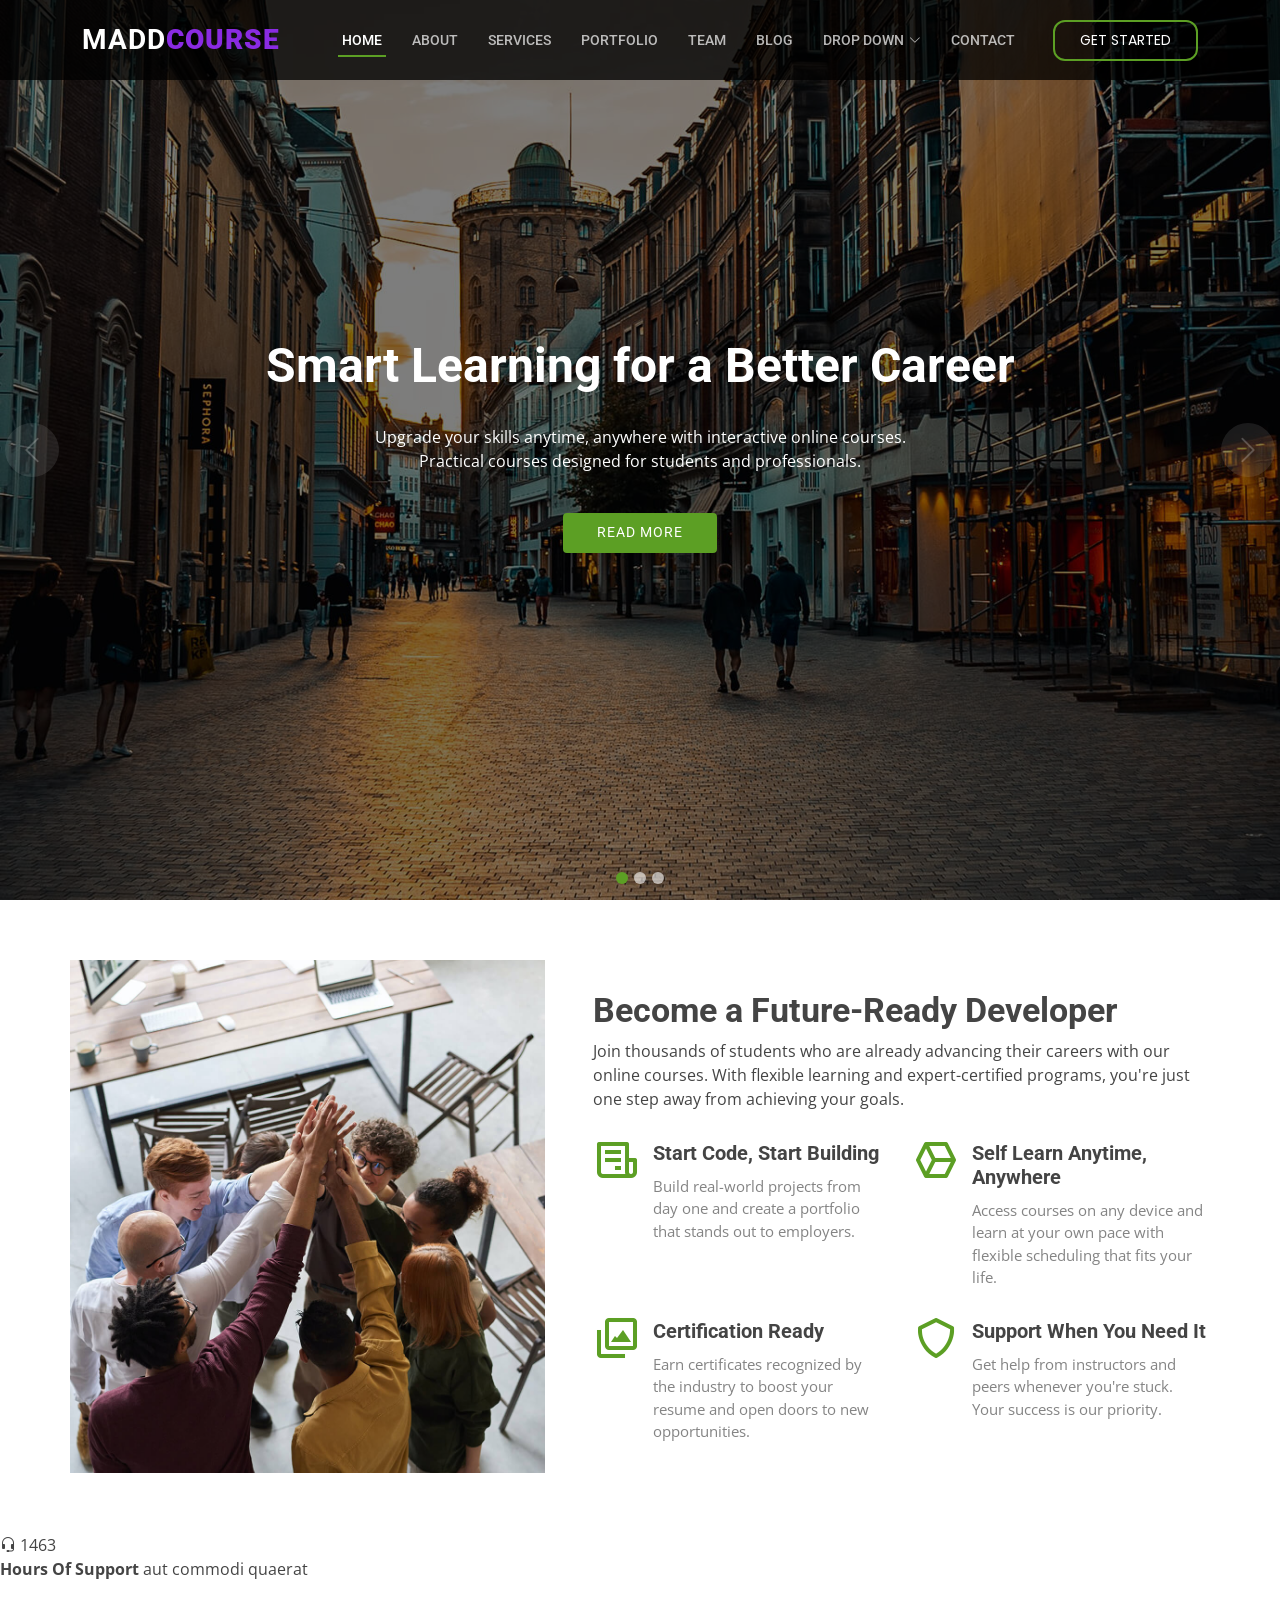
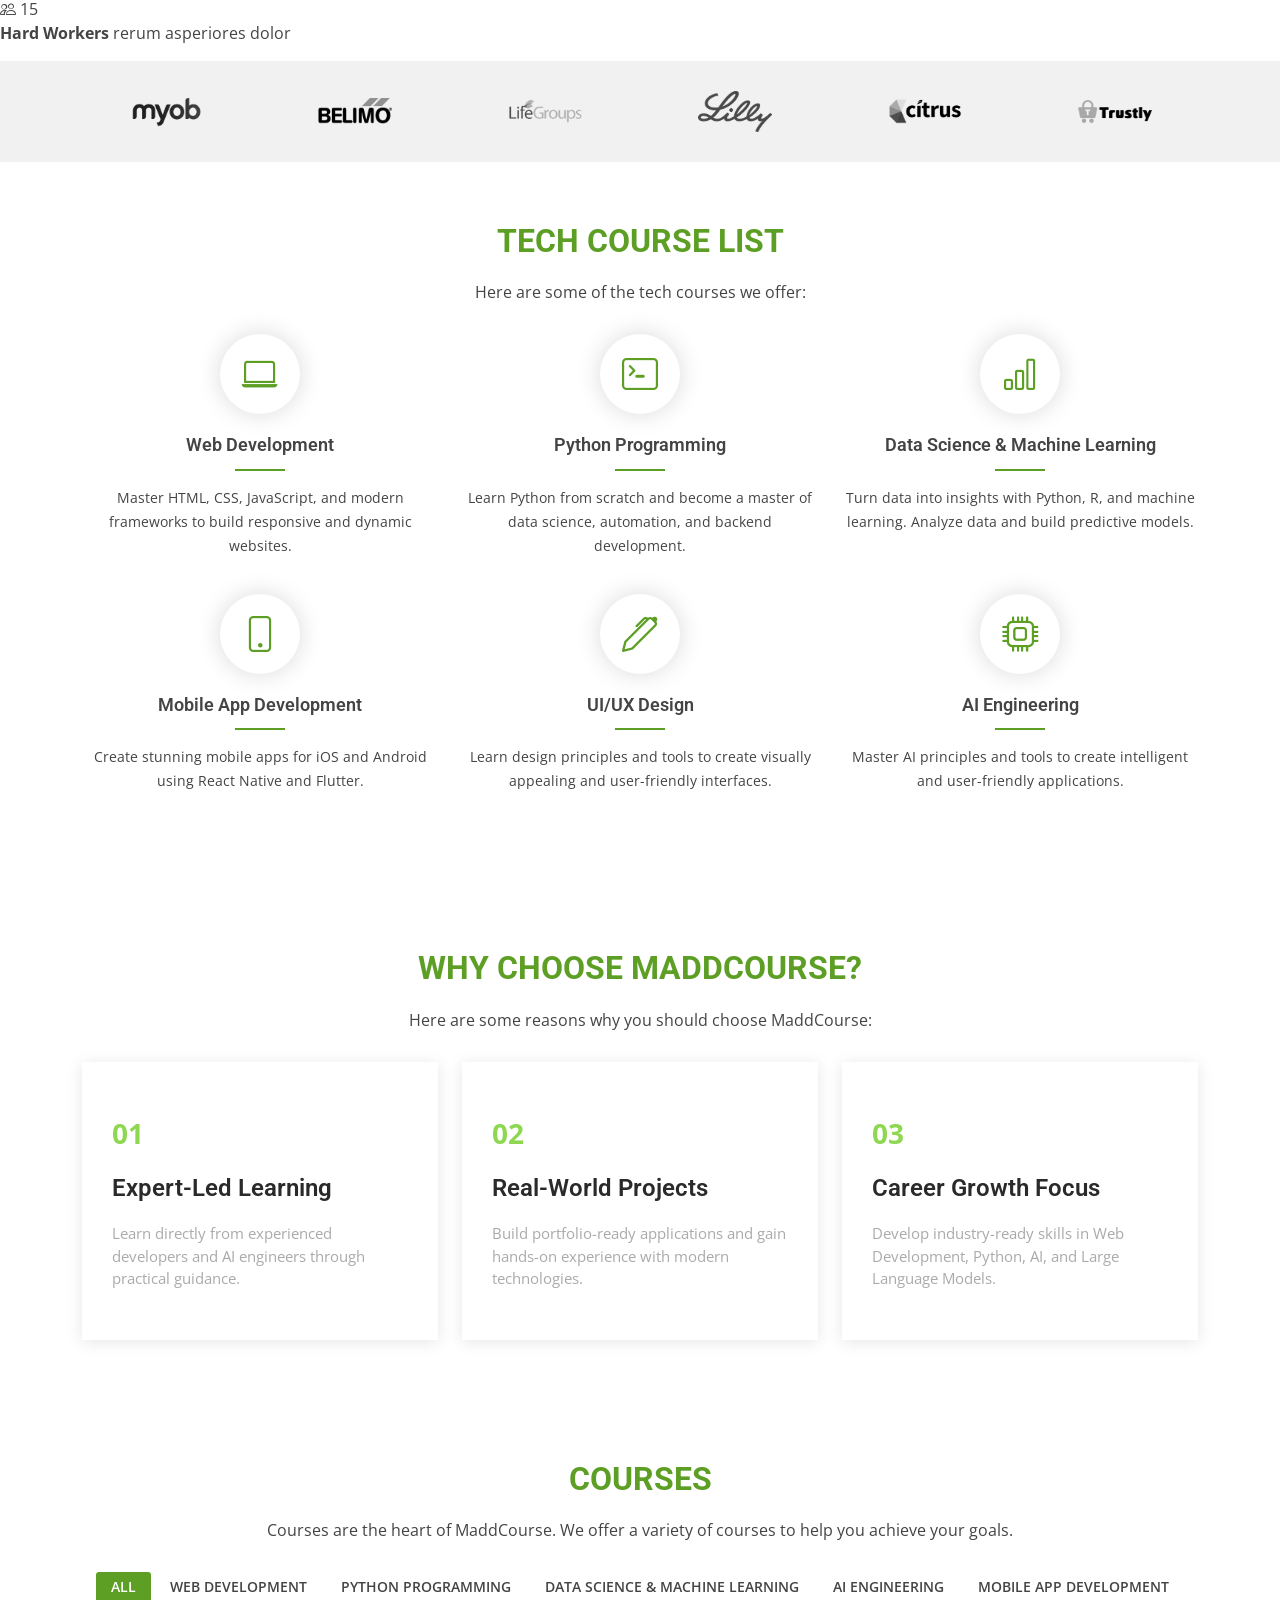
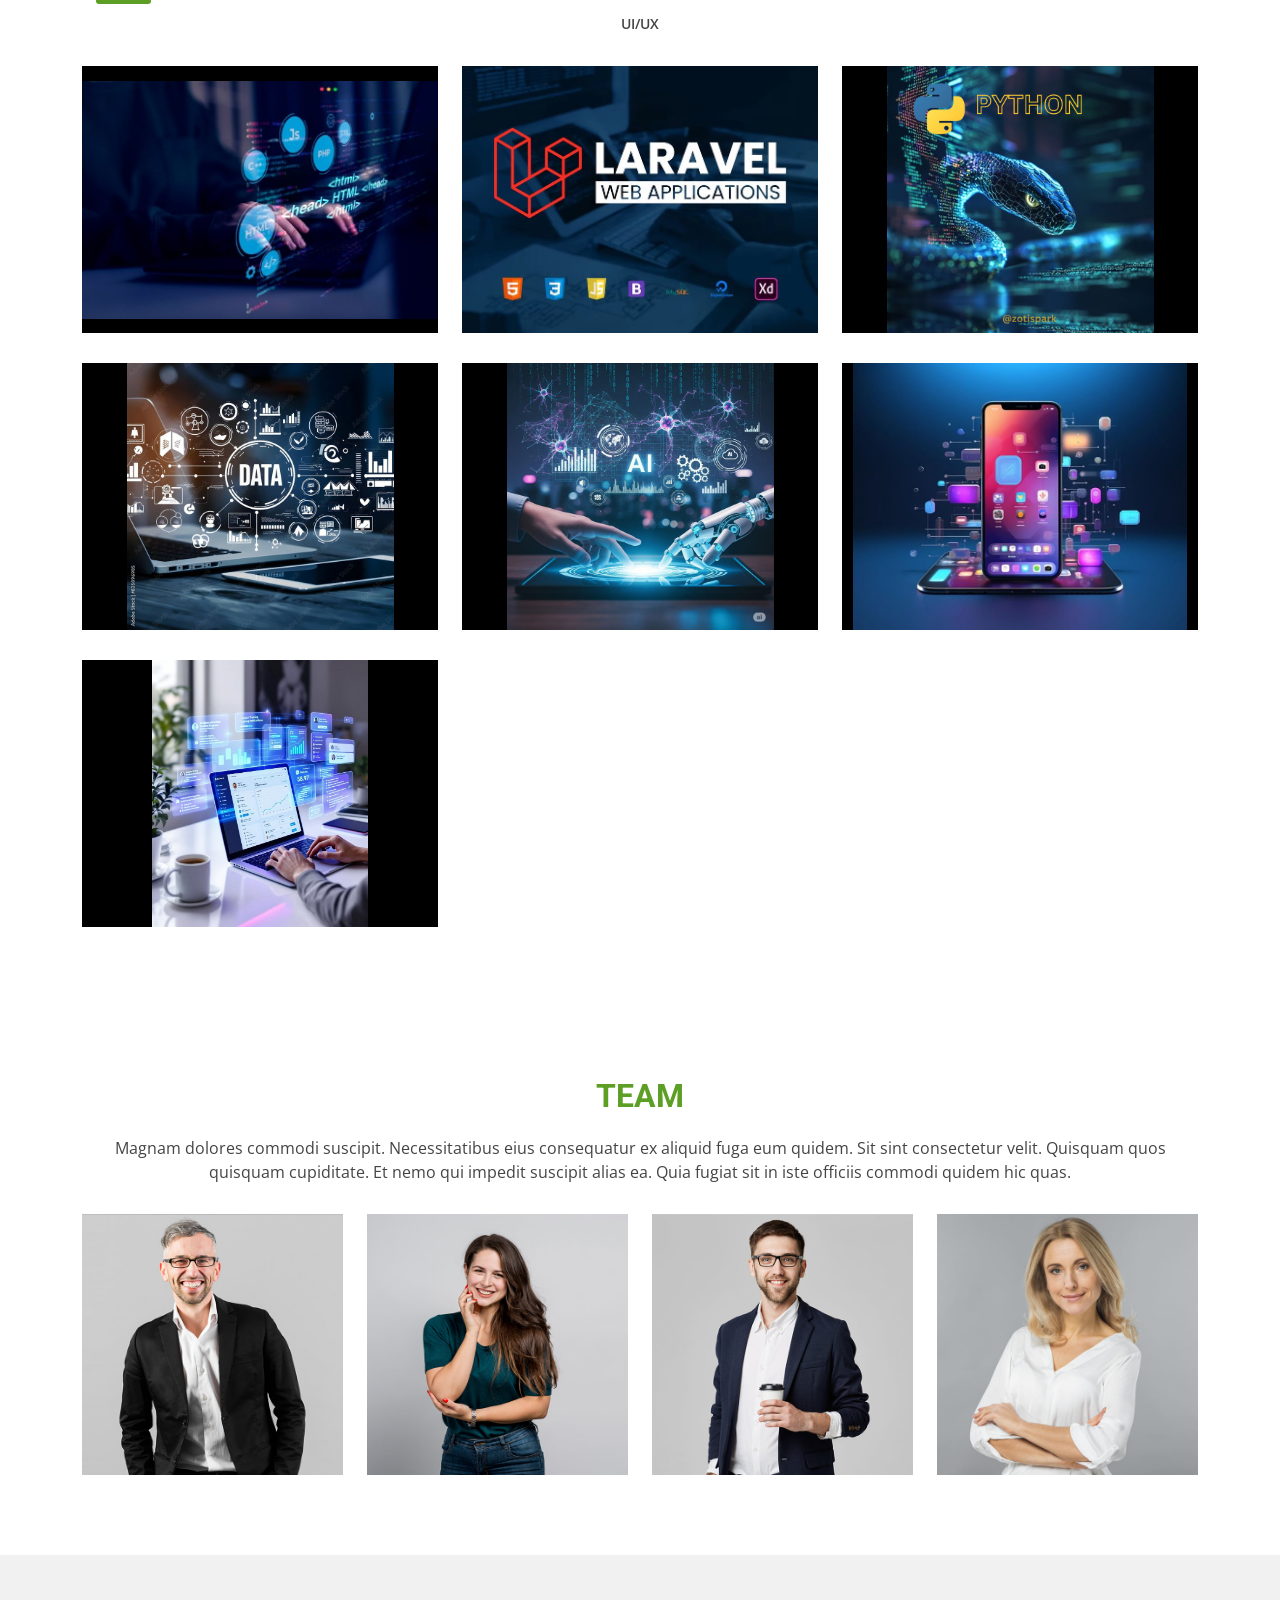
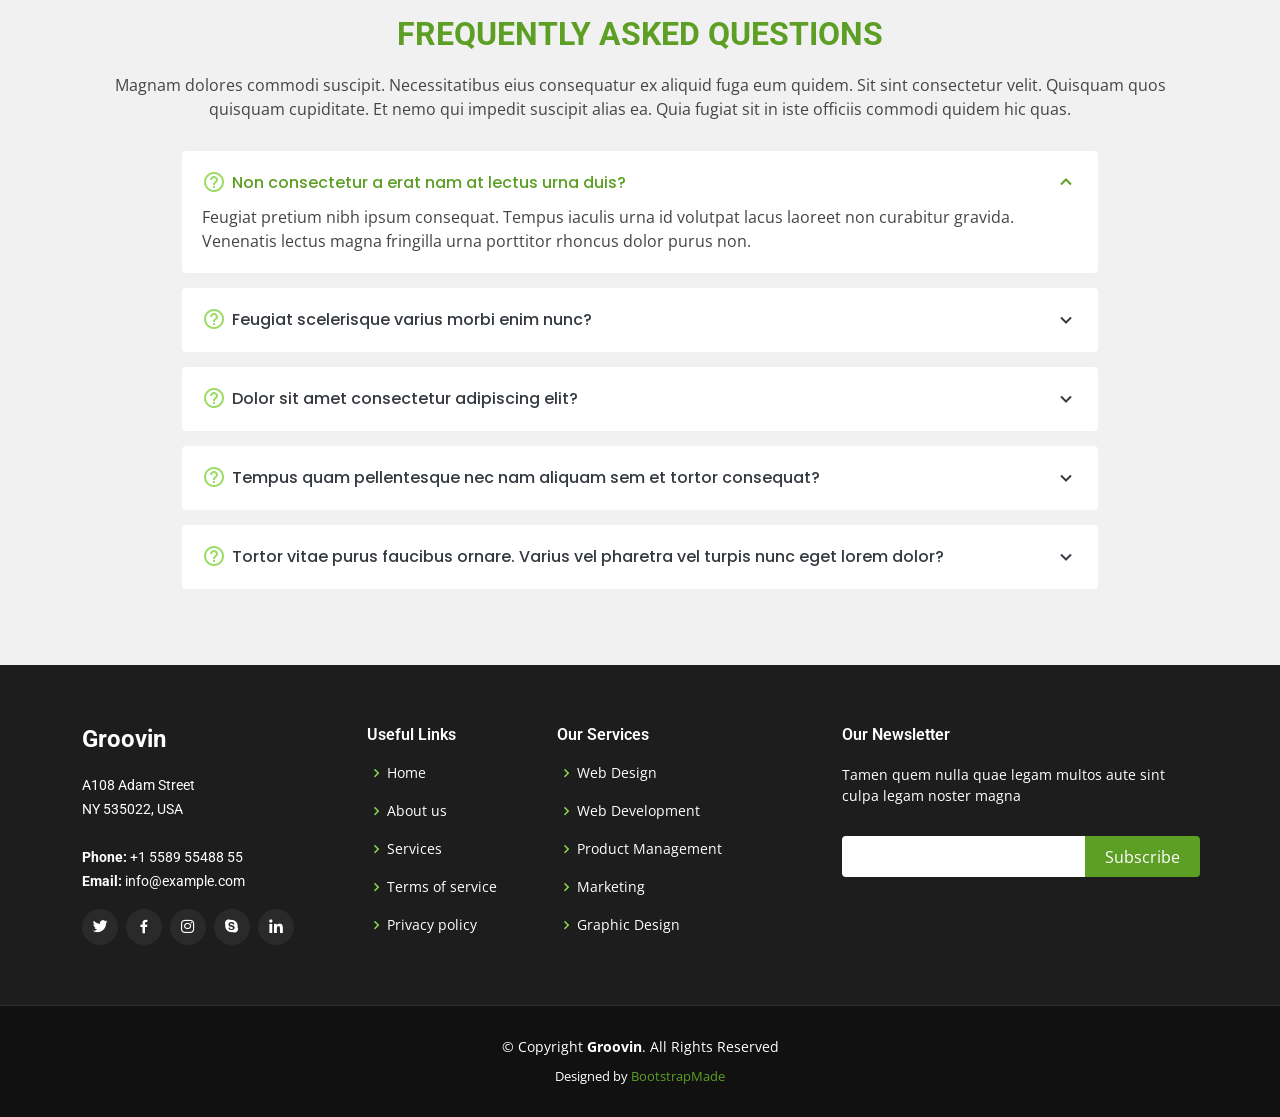
==== commit 48d8ac59: "separated the pages" ====
--- a/index.html
+++ b/index.html
@@ -27,24 +27,14 @@
   <!-- Template Main CSS File -->
   <link href="assets/css/style.css" rel="stylesheet">
 
-  <!-- =======================================================
-  * Template Name: Groovin
-  * Updated: Mar 10 2023 with Bootstrap v5.2.3
-  * Template URL: https://bootstrapmade.com/groovin-free-bootstrap-theme/
-  * Author: BootstrapMade.com
-  * License: https://bootstrapmade.com/license/
-  ======================================================== -->
 </head>
 
 <body>
 
-  <!-- ======= Header ======= -->
   <header id="header" class="fixed-top d-flex align-items-center">
     <div class="container d-flex align-items-center justify-content-between">
 
       <h1 class="logo"><a href="index.html">Madd<span style="color:blueviolet; font-weight:bolder;">Course</span></a></h1>
-      <!-- Uncomment below if you prefer to use an image logo -->
-      <!-- <a href="index.html" class="logo"><img src="assets/img/logo.png" alt="" class="img-fluid"></a>-->
 
       <nav id="navbar" class="navbar">
         <ul>
@@ -79,7 +69,6 @@
 
     </div>
   </header><!-- End Header -->
-
   <!-- ======= Hero Section ======= -->
   <section id="hero">
     <div class="hero-container">
@@ -185,30 +174,6 @@
       </div>
     </section><!-- End About Section -->
 
-    <!-- ======= Counts Section ======= -->
-    <!--  
-      <div class="container">
-
-        <div class="row no-gutters">
-
-          <div class="col-lg-3 col-md-6 d-md-flex align-items-md-stretch">
-            <div class="count-box">
-              <i class="bi bi-emoji-smile"></i>
-              <span data-purecounter-start="0" data-purecounter-end="232" data-purecounter-duration="1" class="purecounter"></span>
-              <p><strong>Happy Clients</strong> consequuntur quae</p>
-            </div>
-          </div>
-
-          <div class="col-lg-3 col-md-6 d-md-flex align-items-md-stretch">
-            <div class="count-box">
-              <i class="bi bi-journal-richtext"></i>
-              <span data-purecounter-start="0" data-purecounter-end="521" data-purecounter-duration="1" class="purecounter"></span>
-              <p><strong>Projects</strong> adipisci atque cum quia aut</p>
-            </div>
-          </div>
-
-          <div class="col-lg-3 col-md-6 d-md-flex align-items-md-stretch">
-            <div class="count-box">
               <i class="bi bi-headset"></i>
               <span data-purecounter-start="0" data-purecounter-end="1463" data-purecounter-duration="1" class="purecounter"></span>
               <p><strong>Hours Of Support</strong> aut commodi quaerat</p>
@@ -226,7 +191,7 @@
         </div>
 
       </div>
-    </section>End Counts Section -->
+    </section>
 
     <!-- ======= Clients Section ======= -->
     <section id="clients" class="clients section-bg">
@@ -348,7 +313,7 @@
       </div>
     </section><!-- End Why Us Section -->
 
-    <!-- ======= Portfolio Section ======= -->
+        <!-- ======= Portfolio Section ======= -->
     <section id="portfolio" class="portfolio">
       <div class="container">
 
@@ -361,138 +326,110 @@
           <div class="col-lg-12 d-flex justify-content-center">
             <ul id="portfolio-flters">
               <li data-filter="*" class="filter-active">All</li>
-              <li data-filter="*" class="filter-active">Web Development</li>
-              <li data-filter=".filter-app">Python Programming</li>
-              <li data-filter=".filter-card">Data Science & Machine Learning</li>
-              <li data-filter=".filter-web">AI Engineering</li>
-              <li data-filter=".filter-web">Mobile App Development</li>
-              <li data-filter=".filter-web">UI/UX</li>
+              <li data-filter=".filter-web-dev">Web Development</li>
+              <li data-filter=".filter-python">Python Programming</li>
+              <li data-filter=".filter-data-science">Data Science & Machine Learning</li>
+              <li data-filter=".filter-ai">AI Engineering</li>
+              <li data-filter=".filter-mobile-app">Mobile App Development</li>
+              <li data-filter=".filter-ui-ux">UI/UX</li>
             </ul>
           </div>
         </div>
 
         <div class="row portfolio-container">
 
-          <div class="col-lg-4 col-md-6 portfolio-item filter-app">
+          <div class="col-lg-4 col-md-6 portfolio-item filter-web-dev">
             <div class="portfolio-wrap">
-              <img src="assets/img/portfolio/portfolio-1.jpg" class="img-fluid" alt="">
+              <img src="assets/img/portfolio/Web_Development.jpg" class="img-fluid" alt="">
               <div class="portfolio-info">
-                <h4>App 1</h4>
-                <p>App</p>
+                <h4>Web Development Fundamental</h4>
+                <p>Web Development</p>
                 <div class="portfolio-links">
-                  <a href="assets/img/portfolio/portfolio-1.jpg" data-gallery="portfolioGallery" class="portfolio-lightbox" title="App 1"><i class="bx bx-plus"></i></a>
+                  <a href="assets/img/portfolio/Web_Development.jpg" data-gallery="portfolioGallery" class="portfolio-lightbox" title="Web Development"><i class="bx bx-plus"></i></a>
+                  <a href="courses/web-development.html" title="More Details"><i class="bx bx-link"></i></a>
+                </div>
+              </div>
+            </div>
+          </div>
+
+          <div class="col-lg-4 col-md-6 portfolio-item filter-web-dev">
+            <div class="portfolio-wrap">
+              <img src="assets/img/portfolio/laravel.jpg" class="img-fluid" alt="">
+              <div class="portfolio-info">
+                <h4>Laravel Framework</h4>
+                <p>Web Development</p>
+                <div class="portfolio-links">
+                  <a href="assets/img/portfolio/portfolio-2.jpg" data-gallery="portfolioGallery" class="portfolio-lightbox" title="Laravel Framework"><i class="bx bx-plus"></i></a>
                   <a href="portfolio-details.html" title="More Details"><i class="bx bx-link"></i></a>
                 </div>
               </div>
             </div>
           </div>
 
-          <div class="col-lg-4 col-md-6 portfolio-item filter-web">
+          <div class="col-lg-4 col-md-6 portfolio-item filter-python">
             <div class="portfolio-wrap">
-              <img src="assets/img/portfolio/portfolio-2.jpg" class="img-fluid" alt="">
+              <img src="assets/img/portfolio/Python development Company.jpg" class="img-fluid" alt="">
               <div class="portfolio-info">
-                <h4>Web 3</h4>
-                <p>Web</p>
+                <h4>Python for Beginners</h4>
+                <p>Python Programming</p>
                 <div class="portfolio-links">
-                  <a href="assets/img/portfolio/portfolio-2.jpg" data-gallery="portfolioGallery" class="portfolio-lightbox" title="Web 3"><i class="bx bx-plus"></i></a>
+                  <a href="assets/img/portfolio/Python development Company.jpg" data-gallery="portfolioGallery" class="portfolio-lightbox" title="Python for Beginners"><i class="bx bx-plus"></i></a>
                   <a href="portfolio-details.html" title="More Details"><i class="bx bx-link"></i></a>
                 </div>
               </div>
             </div>
           </div>
 
-          <div class="col-lg-4 col-md-6 portfolio-item filter-app">
+          <div class="col-lg-4 col-md-6 portfolio-item filter-data-science">
             <div class="portfolio-wrap">
-              <img src="assets/img/portfolio/portfolio-3.jpg" class="img-fluid" alt="">
+              <img src="assets/img/portfolio/Data_Science.jpg" class="img-fluid" alt="">
               <div class="portfolio-info">
-                <h4>App 2</h4>
-                <p>App</p>
+                <h4>Data Science for Beginners</h4>
+                <p>Data Science & Machine Learning</p>
                 <div class="portfolio-links">
-                  <a href="assets/img/portfolio/portfolio-3.jpg" data-gallery="portfolioGallery" class="portfolio-lightbox" title="App 2"><i class="bx bx-plus"></i></a>
+                  <a href="assets/img/portfolio/Data_Science.jpg" data-gallery="portfolioGallery" class="portfolio-lightbox" title="Data Science for Beginners"><i class="bx bx-plus"></i></a>
                   <a href="portfolio-details.html" title="More Details"><i class="bx bx-link"></i></a>
                 </div>
               </div>
             </div>
           </div>
 
-          <div class="col-lg-4 col-md-6 portfolio-item filter-card">
+          <div class="col-lg-4 col-md-6 portfolio-item filter-ai">
             <div class="portfolio-wrap">
-              <img src="assets/img/portfolio/portfolio-4.jpg" class="img-fluid" alt="">
+              <img src="assets/img/portfolio/AI_Engineering.jpg" class="img-fluid" alt="">
               <div class="portfolio-info">
-                <h4>Card 2</h4>
-                <p>Card</p>
+                <h4>Introduction to AI & Generative AI</h4>
+                <p>AI Engineering</p>
                 <div class="portfolio-links">
-                  <a href="assets/img/portfolio/portfolio-4.jpg" data-gallery="portfolioGallery" class="portfolio-lightbox" title="Card 2"><i class="bx bx-plus"></i></a>
+                  <a href="assets/img/portfolio/AI_Engineering.jpg" data-gallery="portfolioGallery" class="portfolio-lightbox" title="Introduction to AI"><i class="bx bx-plus"></i></a>
                   <a href="portfolio-details.html" title="More Details"><i class="bx bx-link"></i></a>
                 </div>
               </div>
             </div>
           </div>
 
-          <div class="col-lg-4 col-md-6 portfolio-item filter-web">
+          <div class="col-lg-4 col-md-6 portfolio-item filter-mobile-app">
             <div class="portfolio-wrap">
-              <img src="assets/img/portfolio/portfolio-5.jpg" class="img-fluid" alt="">
+              <img src="assets/img/portfolio/Mobile_app.jpg" class="img-fluid" alt="">
               <div class="portfolio-info">
-                <h4>Web 2</h4>
-                <p>Web</p>
+                <h4>Mobile App with Flutter</h4>
+                <p>Mobile App Development</p>
                 <div class="portfolio-links">
-                  <a href="assets/img/portfolio/portfolio-5.jpg" data-gallery="portfolioGallery" class="portfolio-lightbox" title="Web 2"><i class="bx bx-plus"></i></a>
+                  <a href="assets/img/portfolio/Mobile_app.jpg" data-gallery="portfolioGallery" class="portfolio-lightbox" title="Mobile App with Flutter"><i class="bx bx-plus"></i></a>
                   <a href="portfolio-details.html" title="More Details"><i class="bx bx-link"></i></a>
                 </div>
               </div>
             </div>
           </div>
 
-          <div class="col-lg-4 col-md-6 portfolio-item filter-app">
+          <div class="col-lg-4 col-md-6 portfolio-item filter-ui-ux">
             <div class="portfolio-wrap">
-              <img src="assets/img/portfolio/portfolio-6.jpg" class="img-fluid" alt="">
+              <img src="assets/img/portfolio/UIUX.jpg" class="img-fluid" alt="">
               <div class="portfolio-info">
-                <h4>App 3</h4>
-                <p>App</p>
+                <h4>UI/UX Masterclass</h4>
+                <p>UI/UX</p>
                 <div class="portfolio-links">
-                  <a href="assets/img/portfolio/portfolio-6.jpg" data-gallery="portfolioGallery" class="portfolio-lightbox" title="App 3"><i class="bx bx-plus"></i></a>
-                  <a href="portfolio-details.html" title="More Details"><i class="bx bx-link"></i></a>
-                </div>
-              </div>
-            </div>
-          </div>
-
-          <div class="col-lg-4 col-md-6 portfolio-item filter-card">
-            <div class="portfolio-wrap">
-              <img src="assets/img/portfolio/portfolio-7.jpg" class="img-fluid" alt="">
-              <div class="portfolio-info">
-                <h4>Card 1</h4>
-                <p>Card</p>
-                <div class="portfolio-links">
-                  <a href="assets/img/portfolio/portfolio-7.jpg" data-gallery="portfolioGallery" class="portfolio-lightbox" title="Card 1"><i class="bx bx-plus"></i></a>
-                  <a href="portfolio-details.html" title="More Details"><i class="bx bx-link"></i></a>
-                </div>
-              </div>
-            </div>
-          </div>
-
-          <div class="col-lg-4 col-md-6 portfolio-item filter-card">
-            <div class="portfolio-wrap">
-              <img src="assets/img/portfolio/portfolio-8.jpg" class="img-fluid" alt="">
-              <div class="portfolio-info">
-                <h4>Card 3</h4>
-                <p>Card</p>
-                <div class="portfolio-links">
-                  <a href="assets/img/portfolio/portfolio-8.jpg" data-gallery="portfolioGallery" class="portfolio-lightbox" title="Card 3"><i class="bx bx-plus"></i></a>
-                  <a href="portfolio-details.html" title="More Details"><i class="bx bx-link"></i></a>
-                </div>
-              </div>
-            </div>
-          </div>
-
-          <div class="col-lg-4 col-md-6 portfolio-item filter-web">
-            <div class="portfolio-wrap">
-              <img src="assets/img/portfolio/portfolio-9.jpg" class="img-fluid" alt="">
-              <div class="portfolio-info">
-                <h4>Web 3</h4>
-                <p>Web</p>
-                <div class="portfolio-links">
-                  <a href="assets/img/portfolio/portfolio-9.jpg" data-gallery="portfolioGallery" class="portfolio-lightbox" title="Web 3"><i class="bx bx-plus"></i></a>
+                  <a href="assets/img/portfolio/UIUX.jpg" data-gallery="portfolioGallery" class="portfolio-lightbox" title="UI/UX Masterclass"><i class="bx bx-plus"></i></a>
                   <a href="portfolio-details.html" title="More Details"><i class="bx bx-link"></i></a>
                 </div>
               </div>
--- a/assets/css/style.css
+++ b/assets/css/style.css
@@ -836,14 +836,16 @@
   margin-bottom: 30px;
 }
 
-.portfolio #portfolio-flters {
+.portfolio #portfolio-flters,
+.portfolio #portfolio-flters-nav {
   padding: 0;
   margin: 0 auto 20px auto;
   list-style: none;
   text-align: center;
 }
 
-.portfolio #portfolio-flters li {
+.portfolio #portfolio-flters li,
+.portfolio #portfolio-flters-nav li {
   cursor: pointer;
   display: inline-block;
   padding: 8px 15px 10px 15px;
@@ -858,12 +860,15 @@
 }
 
 .portfolio #portfolio-flters li:hover,
-.portfolio #portfolio-flters li.filter-active {
+.portfolio #portfolio-flters-nav li:hover,
+.portfolio #portfolio-flters li.filter-active,
+.portfolio #portfolio-flters-nav li.filter-active {
   color: #fff;
   background: #5c9f24;
 }
 
-.portfolio #portfolio-flters li:last-child {
+.portfolio #portfolio-flters li:last-child,
+.portfolio #portfolio-flters-nav li:last-child {
   margin-right: 0;
 }
 
@@ -872,7 +877,8 @@
   position: relative;
   overflow: hidden;
   z-index: 1;
-  background: rgba(42, 42, 42, 0.7);
+  aspect-ratio: 4 / 3;
+  background: #000;
 }
 
 .portfolio .portfolio-wrap::before {
@@ -889,7 +895,11 @@
 }
 
 .portfolio .portfolio-wrap img {
+  display: block;
   transition: all ease-in-out 0.3s;
+  width: 100%;
+  height: 100%;
+  object-fit: contain;
 }
 
 .portfolio .portfolio-wrap .portfolio-info {
@@ -1616,4 +1626,4 @@
   text-align: center;
   font-size: 13px;
   color: #fff;
-}+}
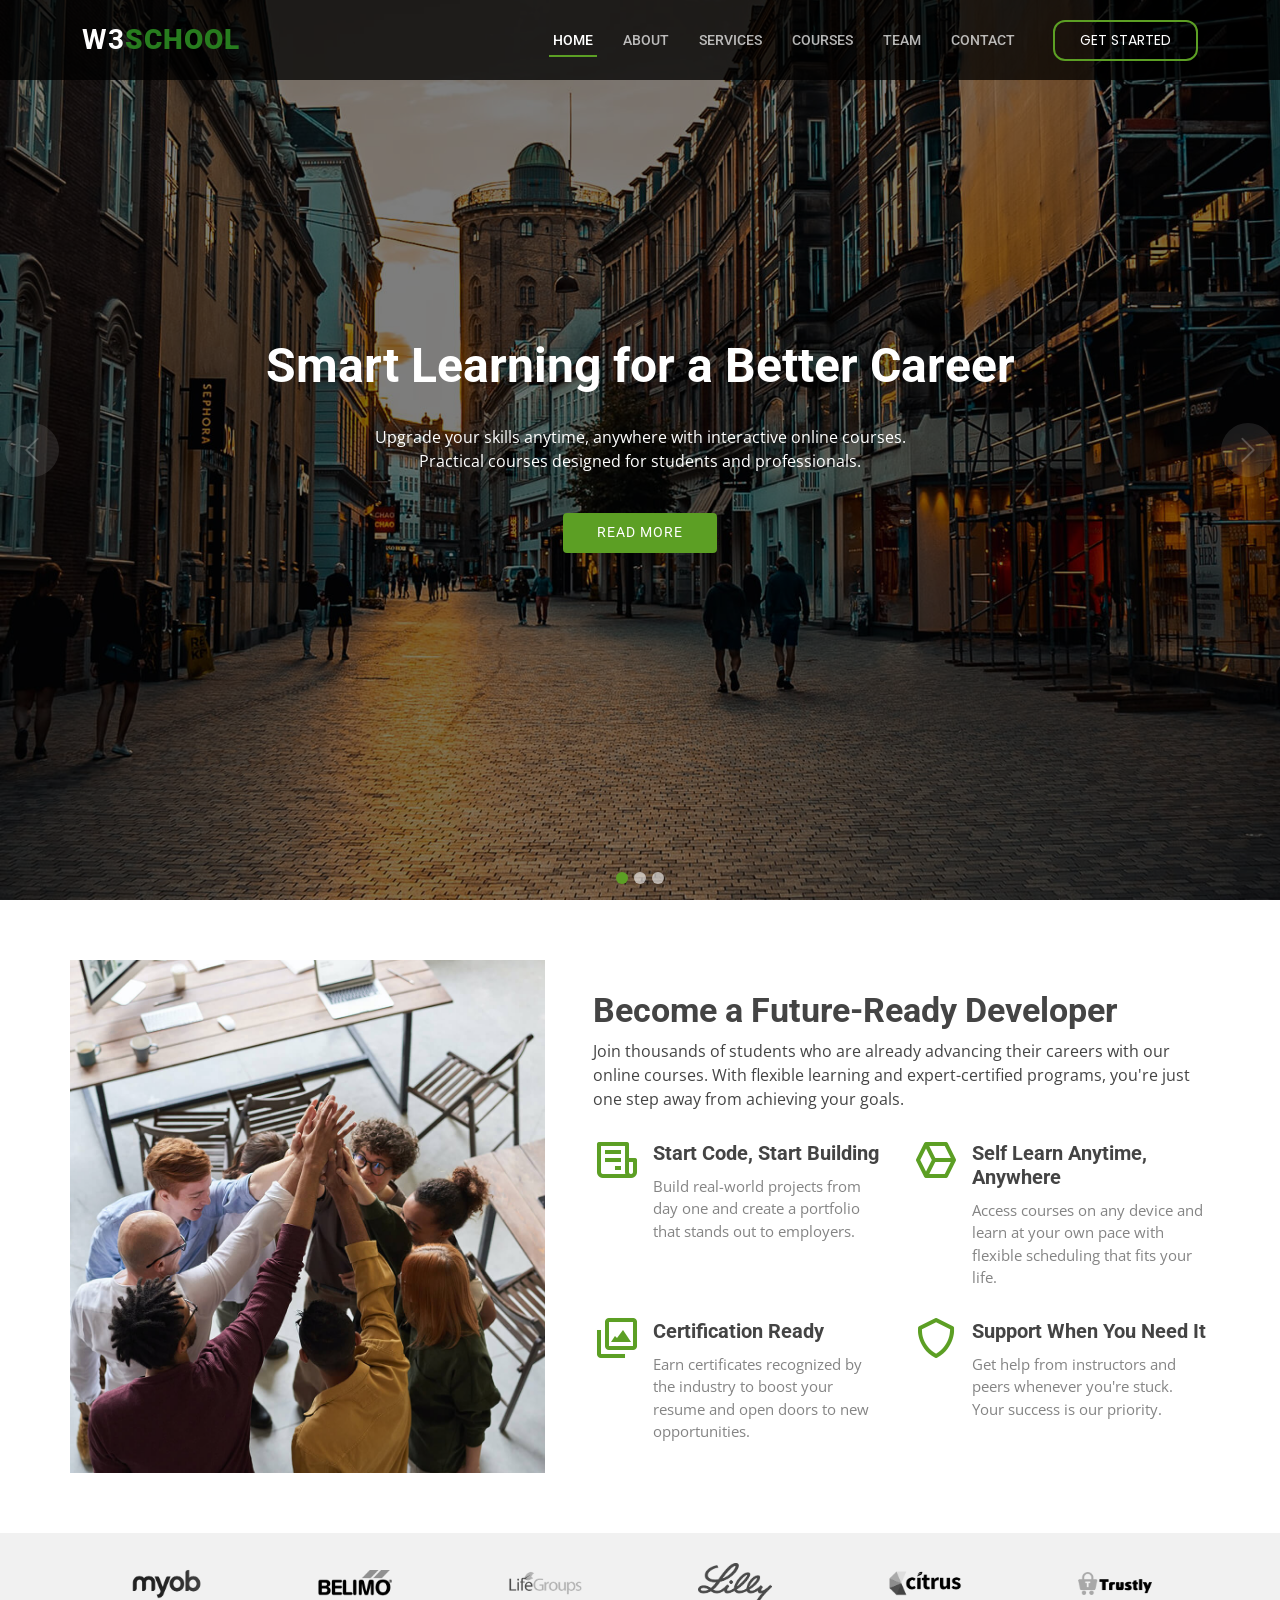
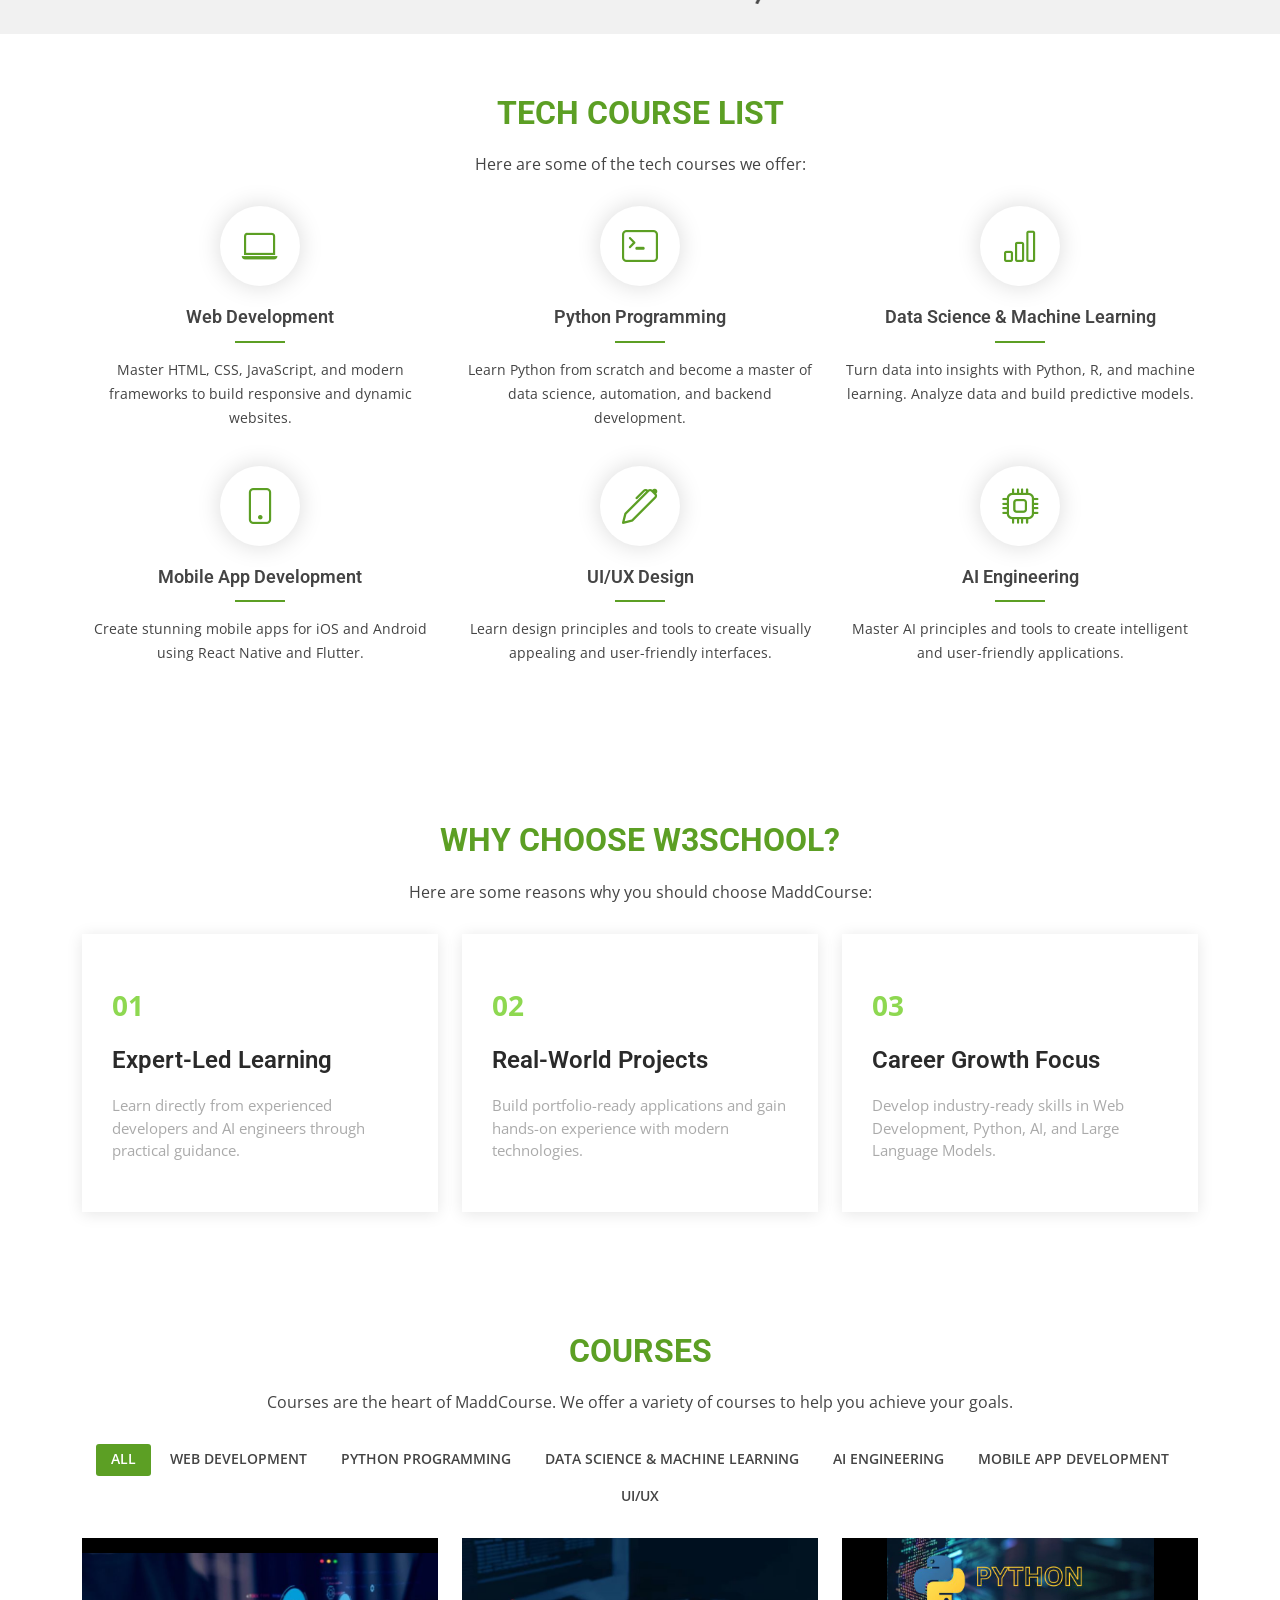
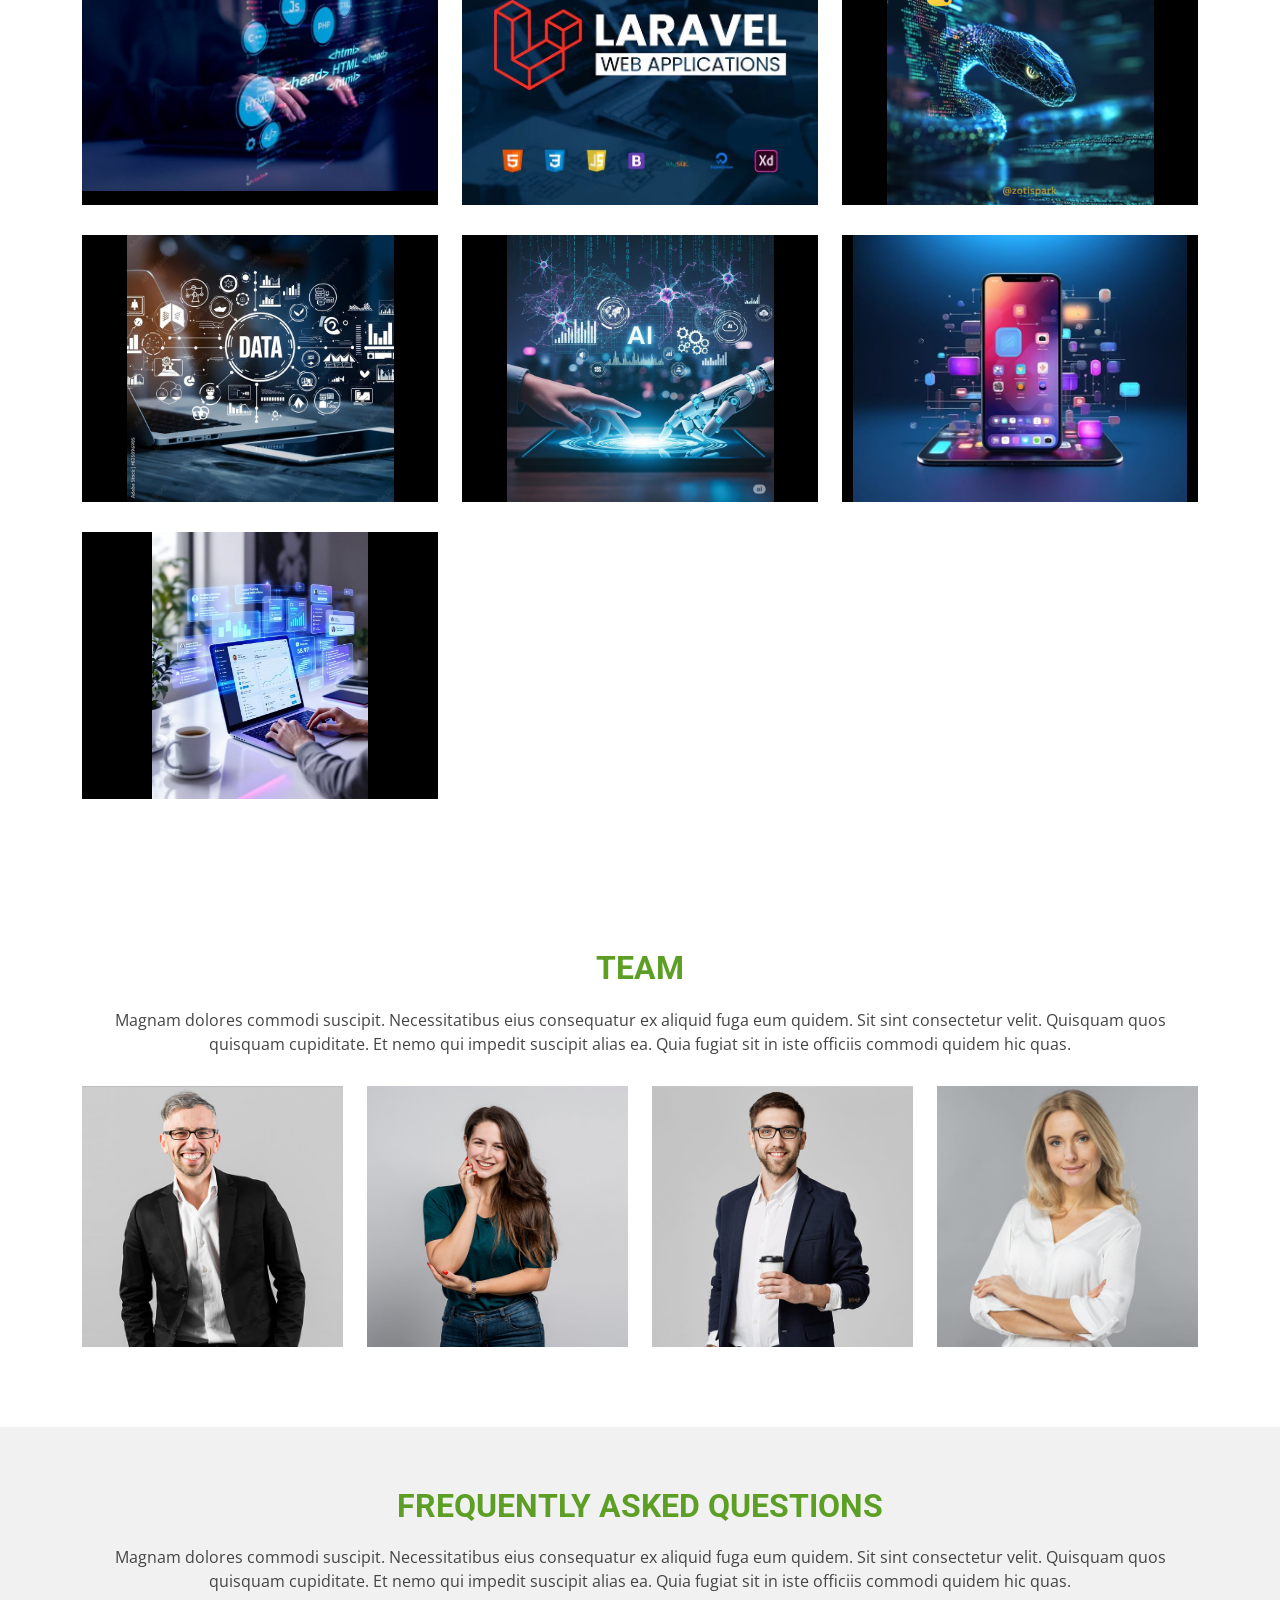
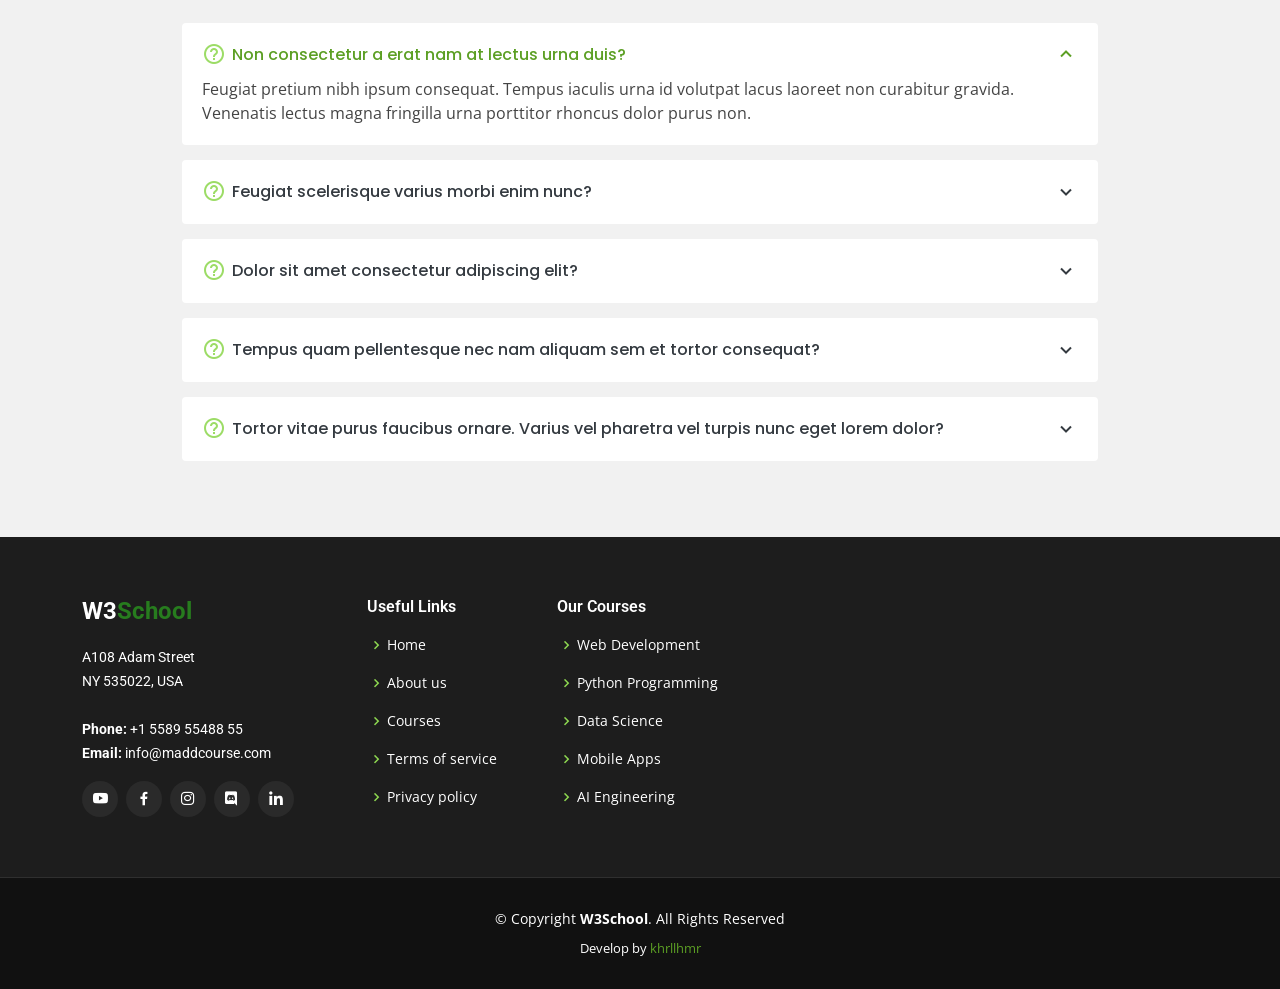
==== commit c19b1ec0: "add course laravel & python" ====
--- a/index.html
+++ b/index.html
@@ -5,7 +5,7 @@
   <meta charset="utf-8">
   <meta content="width=device-width, initial-scale=1.0" name="viewport">
 
-  <title>MaddCourse _ E-Learning</title>
+  <title>W3School _ E-Learning</title>
   <meta content="" name="description">
   <meta content="" name="keywords">
 
@@ -31,44 +31,8 @@
 
 <body>
 
-  <header id="header" class="fixed-top d-flex align-items-center">
-    <div class="container d-flex align-items-center justify-content-between">
-
-      <h1 class="logo"><a href="index.html">Madd<span style="color:blueviolet; font-weight:bolder;">Course</span></a></h1>
-
-      <nav id="navbar" class="navbar">
-        <ul>
-          <li><a class="nav-link scrollto active" href="#hero">Home</a></li>
-          <li><a class="nav-link scrollto" href="#about">About</a></li>
-          <li><a class="nav-link scrollto" href="#services">Services</a></li>
-          <li><a class="nav-link scrollto " href="#portfolio">Portfolio</a></li>
-          <li><a class="nav-link scrollto" href="#team">Team</a></li>
-          <li><a href="blog.html">Blog</a></li>
-          <li class="dropdown"><a href="#"><span>Drop Down</span> <i class="bi bi-chevron-down"></i></a>
-            <ul>
-              <li><a href="#">Drop Down 1</a></li>
-              <li class="dropdown"><a href="#"><span>Deep Drop Down</span> <i class="bi bi-chevron-right"></i></a>
-                <ul>
-                  <li><a href="#">Deep Drop Down 1</a></li>
-                  <li><a href="#">Deep Drop Down 2</a></li>
-                  <li><a href="#">Deep Drop Down 3</a></li>
-                  <li><a href="#">Deep Drop Down 4</a></li>
-                  <li><a href="#">Deep Drop Down 5</a></li>
-                </ul>
-              </li>
-              <li><a href="#">Drop Down 2</a></li>
-              <li><a href="#">Drop Down 3</a></li>
-              <li><a href="#">Drop Down 4</a></li>
-            </ul>
-          </li>
-          <li><a class="nav-link scrollto" href="#contact">Contact</a></li>
-          <li><a class="getstarted scrollto" href="#about">Get Started</a></li>
-        </ul>
-        <i class="bi bi-list mobile-nav-toggle"></i>
-      </nav><!-- .navbar -->
-
-    </div>
-  </header><!-- End Header -->
+  <!-- ======= Header (Component) ======= -->
+  <script src="components/header.js"></script>
   <!-- ======= Hero Section ======= -->
   <section id="hero">
     <div class="hero-container">
@@ -174,20 +138,6 @@
       </div>
     </section><!-- End About Section -->
 
-              <i class="bi bi-headset"></i>
-              <span data-purecounter-start="0" data-purecounter-end="1463" data-purecounter-duration="1" class="purecounter"></span>
-              <p><strong>Hours Of Support</strong> aut commodi quaerat</p>
-            </div>
-          </div>
-
-          <div class="col-lg-3 col-md-6 d-md-flex align-items-md-stretch">
-            <div class="count-box">
-              <i class="bi bi-people"></i>
-              <span data-purecounter-start="0" data-purecounter-end="15" data-purecounter-duration="1" class="purecounter"></span>
-              <p><strong>Hard Workers</strong> rerum asperiores dolor</p>
-            </div>
-          </div>
-
         </div>
 
       </div>
@@ -278,7 +228,7 @@
       <div class="container">
 
         <div class="section-title">
-          <h2>Why Choose MaddCourse?</h2>
+          <h2>Why Choose W3School?</h2>
           <p>Here are some reasons why you should choose MaddCourse:</p>
         </div>
 
@@ -359,8 +309,8 @@
                 <h4>Laravel Framework</h4>
                 <p>Web Development</p>
                 <div class="portfolio-links">
-                  <a href="assets/img/portfolio/portfolio-2.jpg" data-gallery="portfolioGallery" class="portfolio-lightbox" title="Laravel Framework"><i class="bx bx-plus"></i></a>
-                  <a href="portfolio-details.html" title="More Details"><i class="bx bx-link"></i></a>
+                  <a href="assets/img/portfolio/laravel.jpg" data-gallery="portfolioGallery" class="portfolio-lightbox" title="Laravel Framework"><i class="bx bx-plus"></i></a>
+                  <a href="courses/laravel.html" title="More Details"><i class="bx bx-link"></i></a>
                 </div>
               </div>
             </div>
@@ -374,7 +324,7 @@
                 <p>Python Programming</p>
                 <div class="portfolio-links">
                   <a href="assets/img/portfolio/Python development Company.jpg" data-gallery="portfolioGallery" class="portfolio-lightbox" title="Python for Beginners"><i class="bx bx-plus"></i></a>
-                  <a href="portfolio-details.html" title="More Details"><i class="bx bx-link"></i></a>
+                  <a href="courses/python-programming.html" title="More Details"><i class="bx bx-link"></i></a>
                 </div>
               </div>
             </div>
@@ -388,7 +338,7 @@
                 <p>Data Science & Machine Learning</p>
                 <div class="portfolio-links">
                   <a href="assets/img/portfolio/Data_Science.jpg" data-gallery="portfolioGallery" class="portfolio-lightbox" title="Data Science for Beginners"><i class="bx bx-plus"></i></a>
-                  <a href="portfolio-details.html" title="More Details"><i class="bx bx-link"></i></a>
+                  <a href="courses/data-science.html" title="More Details"><i class="bx bx-link"></i></a>
                 </div>
               </div>
             </div>
@@ -594,75 +544,8 @@
 
   </main><!-- End #main -->
 
-  <!-- ======= Footer ======= -->
-  <footer id="footer">
-    <div class="footer-top">
-      <div class="container">
-        <div class="row">
-
-          <div class="col-lg-3 col-md-6">
-            <div class="footer-info">
-              <h3>Groovin</h3>
-              <p>
-                A108 Adam Street <br>
-                NY 535022, USA<br><br>
-                <strong>Phone:</strong> +1 5589 55488 55<br>
-                <strong>Email:</strong> info@example.com<br>
-              </p>
-              <div class="social-links mt-3">
-                <a href="#" class="twitter"><i class="bx bxl-twitter"></i></a>
-                <a href="#" class="facebook"><i class="bx bxl-facebook"></i></a>
-                <a href="#" class="instagram"><i class="bx bxl-instagram"></i></a>
-                <a href="#" class="google-plus"><i class="bx bxl-skype"></i></a>
-                <a href="#" class="linkedin"><i class="bx bxl-linkedin"></i></a>
-              </div>
-            </div>
-          </div>
-
-          <div class="col-lg-2 col-md-6 footer-links">
-            <h4>Useful Links</h4>
-            <ul>
-              <li><i class="bx bx-chevron-right"></i> <a href="#">Home</a></li>
-              <li><i class="bx bx-chevron-right"></i> <a href="#">About us</a></li>
-              <li><i class="bx bx-chevron-right"></i> <a href="#">Services</a></li>
-              <li><i class="bx bx-chevron-right"></i> <a href="#">Terms of service</a></li>
-              <li><i class="bx bx-chevron-right"></i> <a href="#">Privacy policy</a></li>
-            </ul>
-          </div>
-
-          <div class="col-lg-3 col-md-6 footer-links">
-            <h4>Our Services</h4>
-            <ul>
-              <li><i class="bx bx-chevron-right"></i> <a href="#">Web Design</a></li>
-              <li><i class="bx bx-chevron-right"></i> <a href="#">Web Development</a></li>
-              <li><i class="bx bx-chevron-right"></i> <a href="#">Product Management</a></li>
-              <li><i class="bx bx-chevron-right"></i> <a href="#">Marketing</a></li>
-              <li><i class="bx bx-chevron-right"></i> <a href="#">Graphic Design</a></li>
-            </ul>
-          </div>
-
-          <div class="col-lg-4 col-md-6 footer-newsletter">
-            <h4>Our Newsletter</h4>
-            <p>Tamen quem nulla quae legam multos aute sint culpa legam noster magna</p>
-            <form action="" method="post">
-              <input type="email" name="email"><input type="submit" value="Subscribe">
-            </form>
-
-          </div>
-
-        </div>
-      </div>
-    </div>
-
-    <div class="container">
-      <div class="copyright">
-        &copy; Copyright <strong><span>Groovin</span></strong>. All Rights Reserved
-      </div>
-      <div class="credits">
-        Designed by <a href="https://bootstrapmade.com/">BootstrapMade</a>
-      </div>
-    </div>
-  </footer><!-- End Footer -->
+  <!-- ======= Footer (Component) ======= -->
+  <script src="components/footer.js"></script>
 
   <a href="#" class="back-to-top d-flex align-items-center justify-content-center"><i class="bi bi-arrow-up-short"></i></a>
 
@@ -674,6 +557,8 @@
   <script src="assets/vendor/swiper/swiper-bundle.min.js"></script>
   <script src="assets/vendor/php-email-form/validate.js"></script>
 
+  
+
   <!-- Template Main JS File -->
   <script src="assets/js/main.js"></script>
 
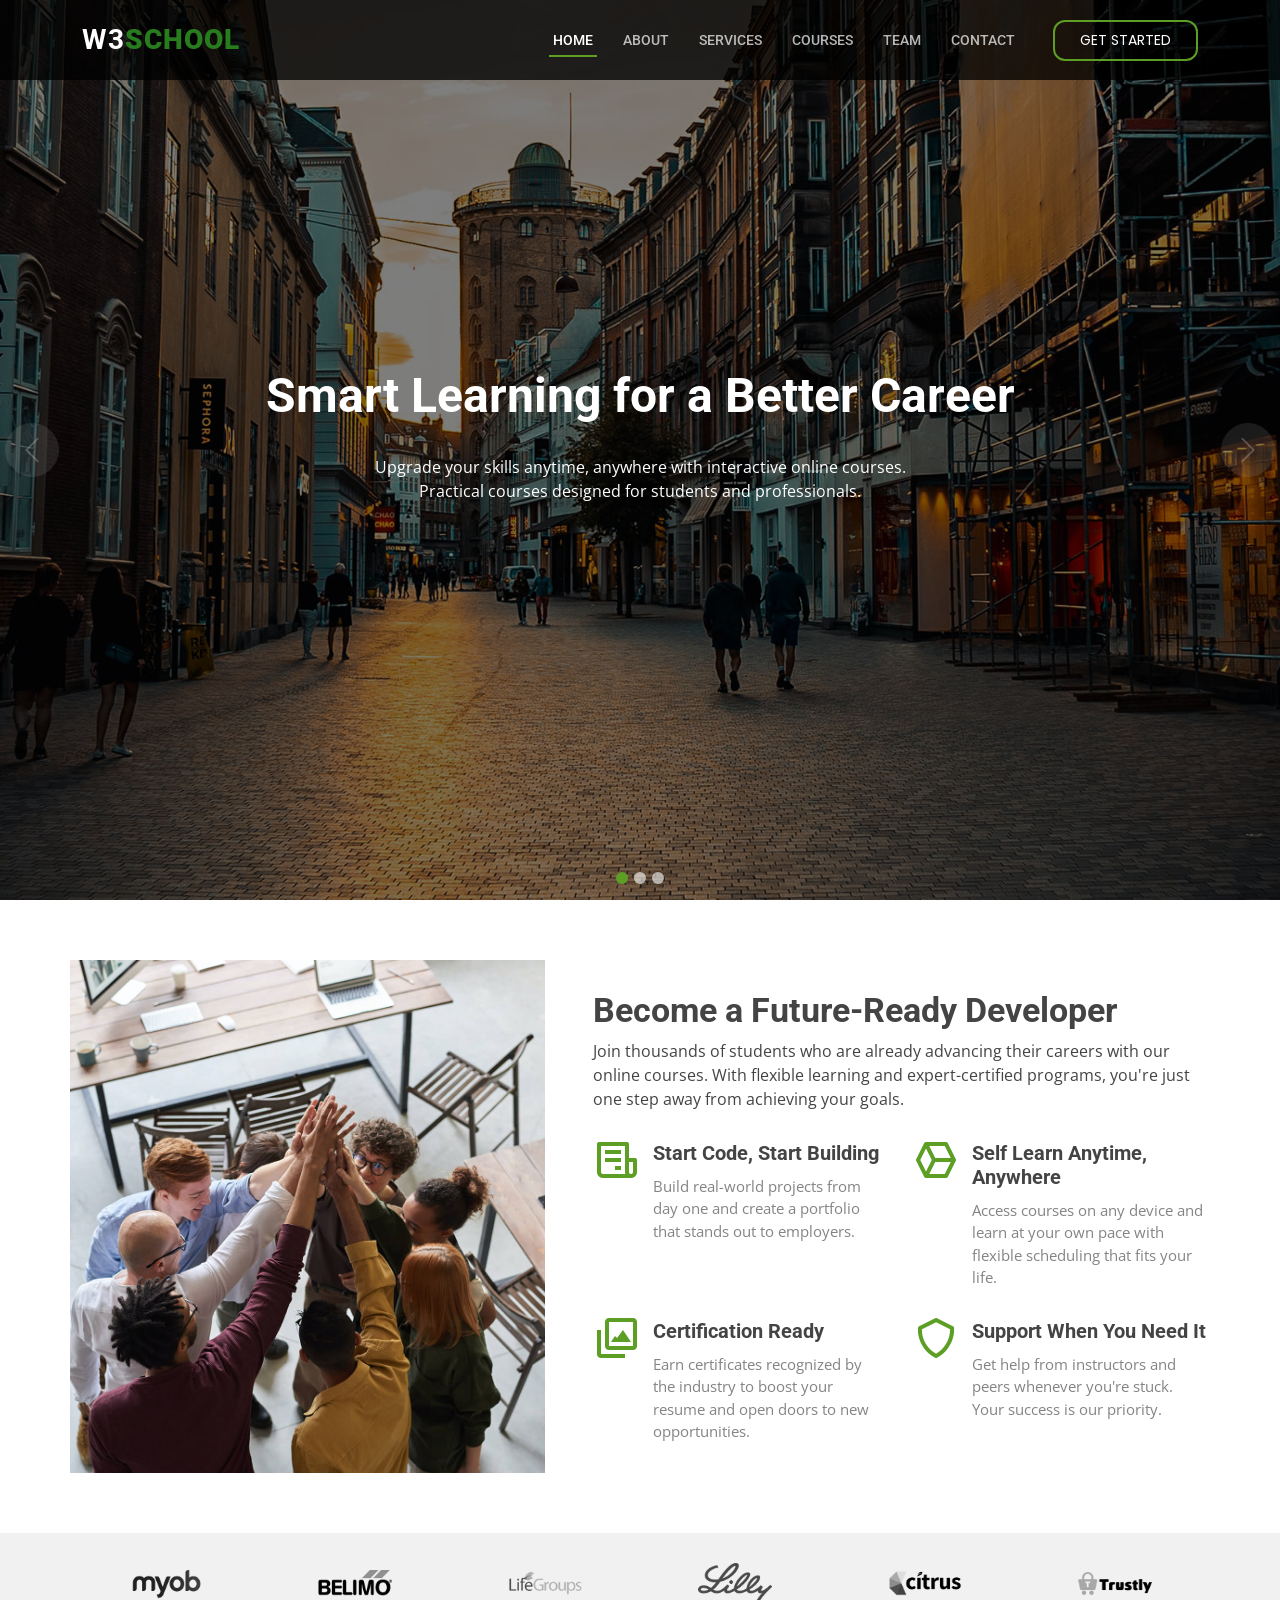
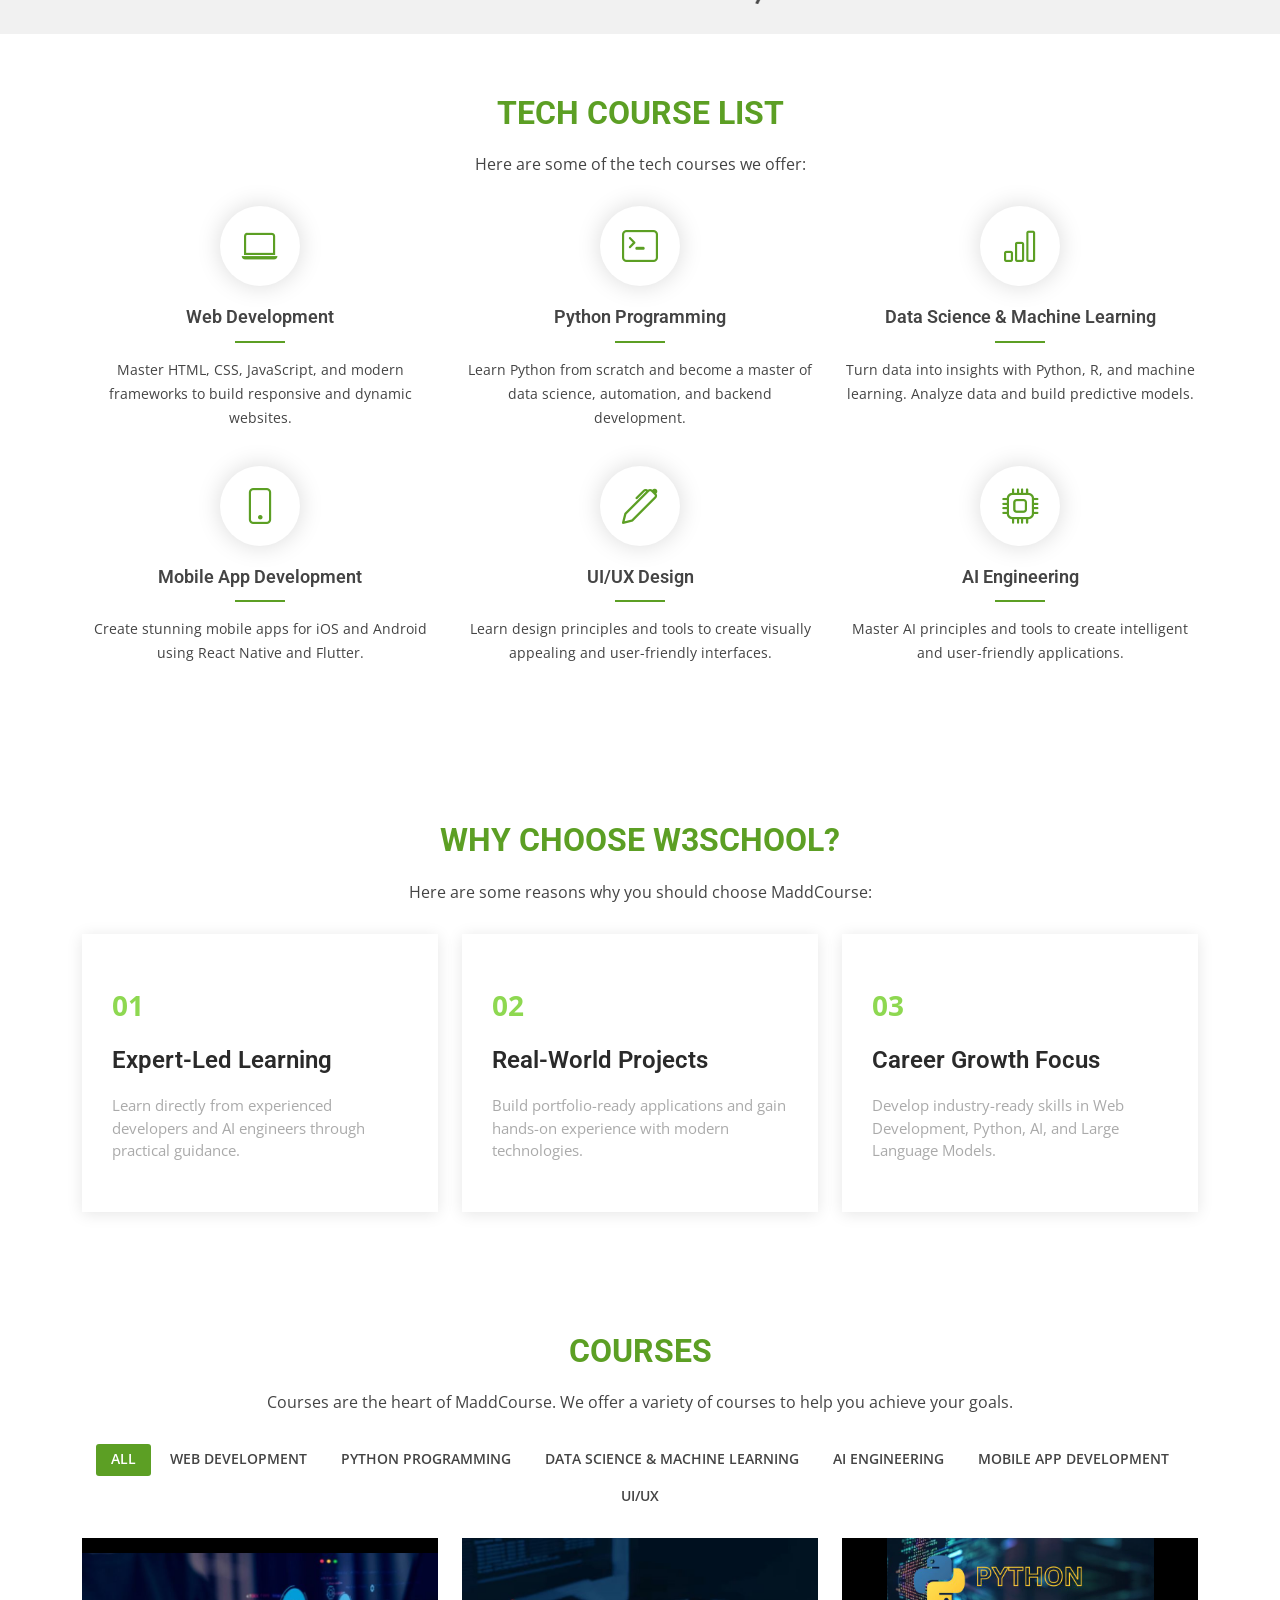
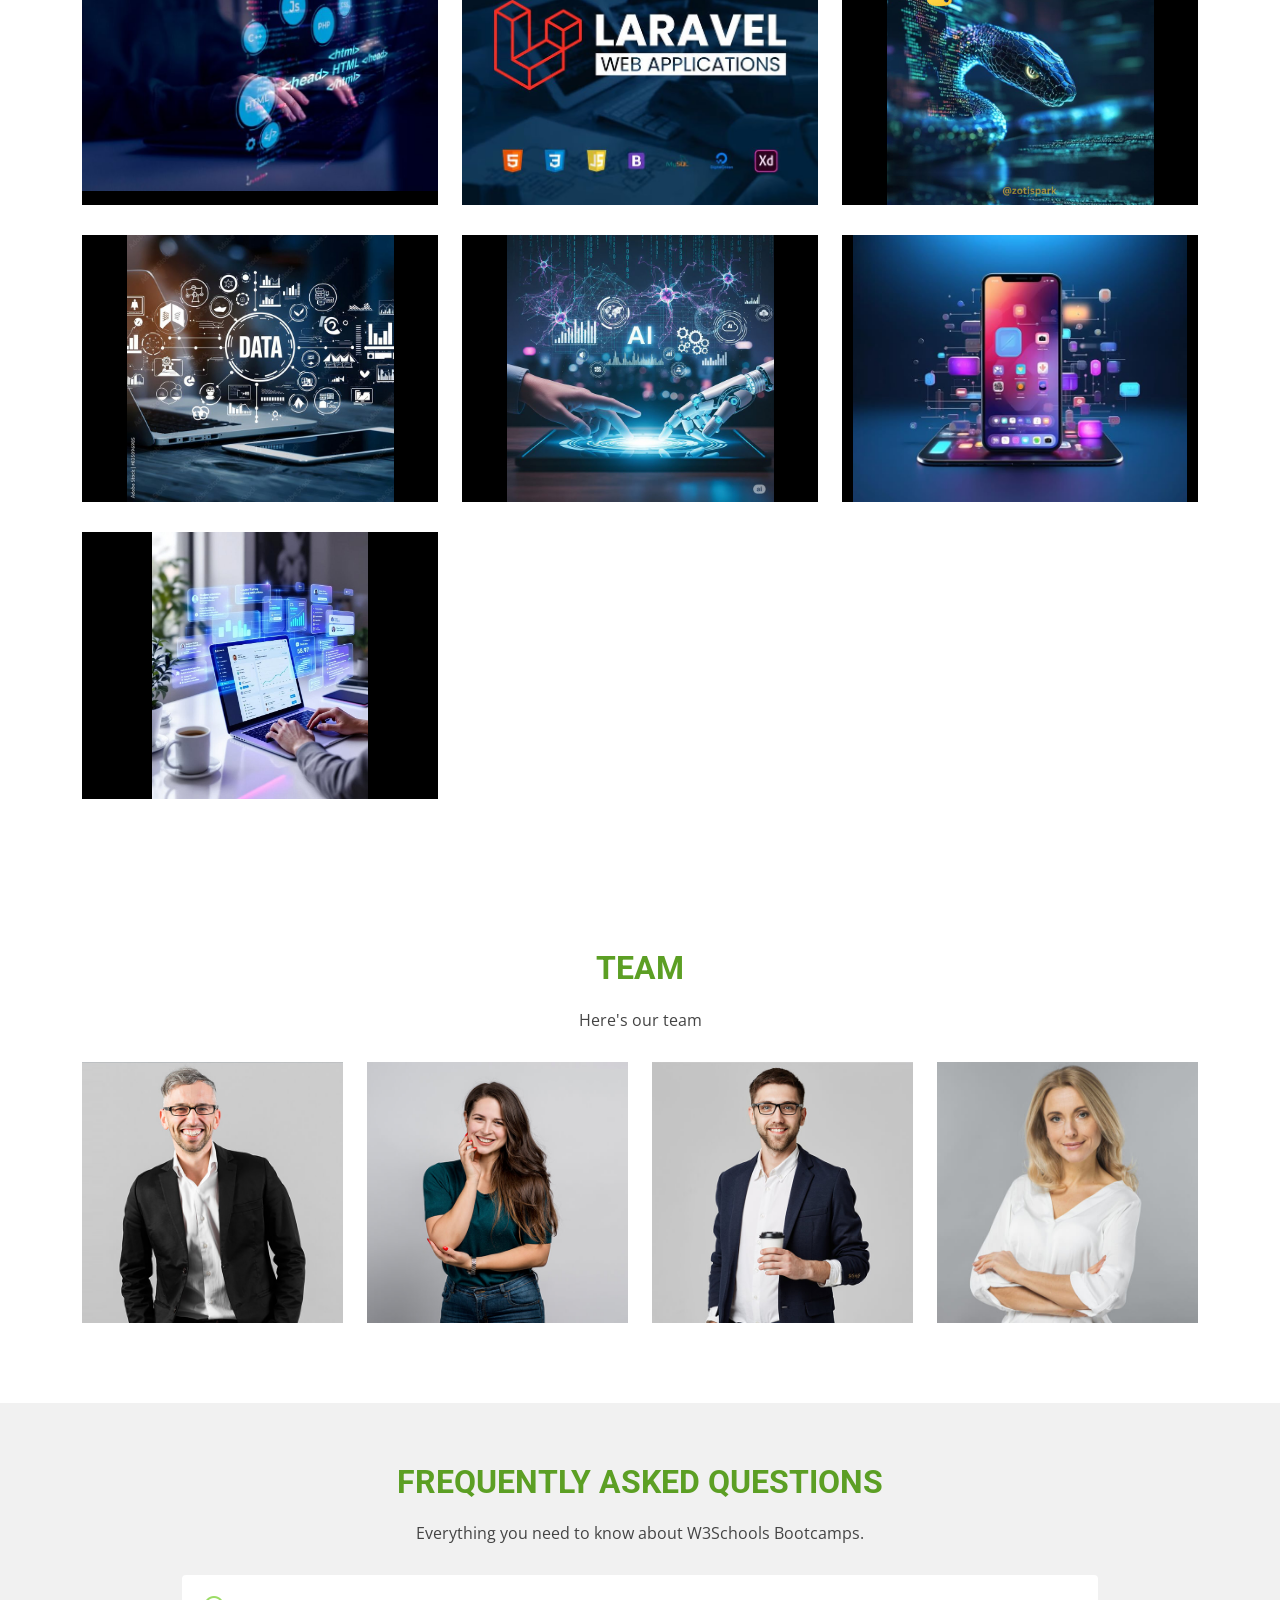
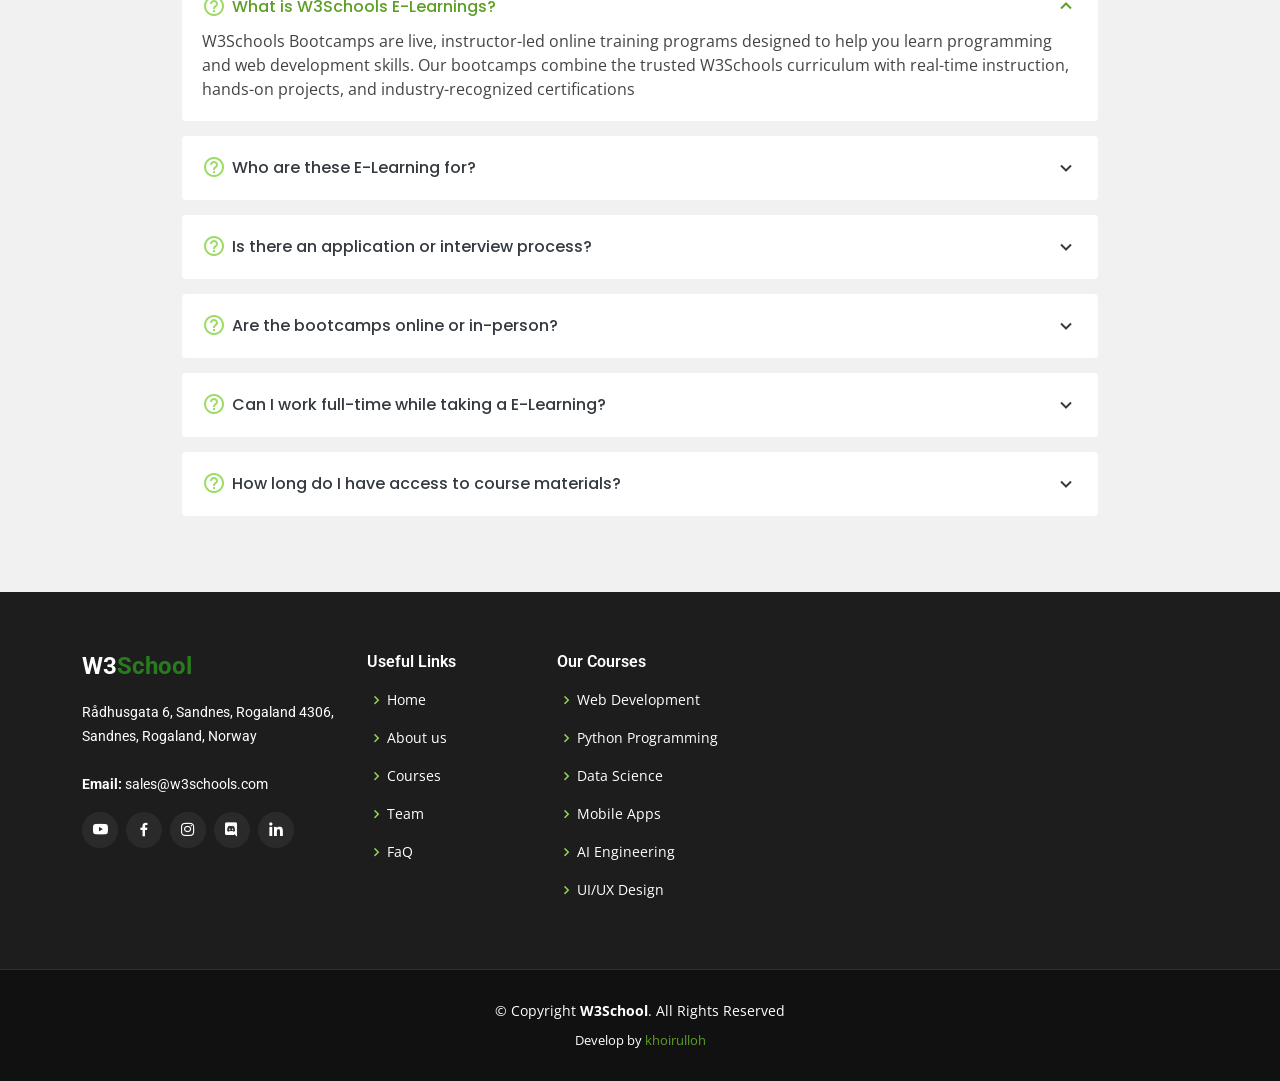
==== commit 8e9ac2af: "final fixes" ====
--- a/index.html
+++ b/index.html
@@ -48,9 +48,7 @@
               <div class="carousel-content">
                 <h2 class="animate__animated animate__fadeInDown">Smart Learning for a Better Career</h2>
                 <p class="animate__animated animate__fadeInUp">Upgrade your skills anytime, anywhere with interactive online courses. Practical courses designed for students and professionals.</p>
-                <div>
-                  <a href="#about" class="btn-get-started animate__animated animate__fadeInUp scrollto">Read More</a>
-                </div>
+                
               </div>
             </div>
           </div>
@@ -61,9 +59,7 @@
               <div class="carousel-content">
                 <h2 class="animate__animated animate__fadeInDown">Knowledge is One Click Away</h2>
                 <p class="animate__animated animate__fadeInUp">Unlock your potential with thousands of courses at your fingertips. Learn anytime, anywhere, at your own pace.</p>
-                <div>
-                  <a href="#about" class="btn-get-started animate__animated animate__fadeInUp scrollto">Read More</a>
-                </div>
+                
               </div>
             </div>
           </div>
@@ -74,9 +70,7 @@
               <div class="carousel-content">
                 <h2 class="animate__animated animate__fadeInDown">From Beginner to Developer</h2>
                 <p class="animate__animated animate__fadeInUp">Go from zero to hero with step-by-step guidance and expert support. Build your skills and confidence with hands-on projects.</p>
-                <div>
-                  <a href="#about" class="btn-get-started animate__animated animate__fadeInUp scrollto">Read More</a>
-                </div>
+                
               </div>
             </div>
           </div>
@@ -352,7 +346,7 @@
                 <p>AI Engineering</p>
                 <div class="portfolio-links">
                   <a href="assets/img/portfolio/AI_Engineering.jpg" data-gallery="portfolioGallery" class="portfolio-lightbox" title="Introduction to AI"><i class="bx bx-plus"></i></a>
-                  <a href="portfolio-details.html" title="More Details"><i class="bx bx-link"></i></a>
+                  <a href="courses/ai-engineering.html" title="More Details"><i class="bx bx-link"></i></a>
                 </div>
               </div>
             </div>
@@ -366,7 +360,7 @@
                 <p>Mobile App Development</p>
                 <div class="portfolio-links">
                   <a href="assets/img/portfolio/Mobile_app.jpg" data-gallery="portfolioGallery" class="portfolio-lightbox" title="Mobile App with Flutter"><i class="bx bx-plus"></i></a>
-                  <a href="portfolio-details.html" title="More Details"><i class="bx bx-link"></i></a>
+                  <a href="courses/mobile-app-development.html" title="More Details"><i class="bx bx-link"></i></a>
                 </div>
               </div>
             </div>
@@ -380,7 +374,7 @@
                 <p>UI/UX</p>
                 <div class="portfolio-links">
                   <a href="assets/img/portfolio/UIUX.jpg" data-gallery="portfolioGallery" class="portfolio-lightbox" title="UI/UX Masterclass"><i class="bx bx-plus"></i></a>
-                  <a href="portfolio-details.html" title="More Details"><i class="bx bx-link"></i></a>
+                  <a href="courses/ui-ux-design.html" title="More Details"><i class="bx bx-link"></i></a>
                 </div>
               </div>
             </div>
@@ -397,7 +391,7 @@
 
         <div class="section-title">
           <h2>Team</h2>
-          <p>Magnam dolores commodi suscipit. Necessitatibus eius consequatur ex aliquid fuga eum quidem. Sit sint consectetur velit. Quisquam quos quisquam cupiditate. Et nemo qui impedit suscipit alias ea. Quia fugiat sit in iste officiis commodi quidem hic quas.</p>
+          <p>Here's our team</p>
         </div>
 
         <div class="row">
@@ -409,12 +403,7 @@
                 <div class="member-info-content">
                   <h4>Walter White</h4>
                   <span>Chief Executive Officer</span>
-                  <div class="social">
-                    <a href=""><i class="bi bi-twitter"></i></a>
-                    <a href=""><i class="bi bi-facebook"></i></a>
-                    <a href=""><i class="bi bi-instagram"></i></a>
-                    <a href=""><i class="bi bi-linkedin"></i></a>
-                  </div>
+                  
                 </div>
               </div>
             </div>
@@ -427,12 +416,7 @@
                 <div class="member-info-content">
                   <h4>Sarah Jhonson</h4>
                   <span>Product Manager</span>
-                  <div class="social">
-                    <a href=""><i class="bi bi-twitter"></i></a>
-                    <a href=""><i class="bi bi-facebook"></i></a>
-                    <a href=""><i class="bi bi-instagram"></i></a>
-                    <a href=""><i class="bi bi-linkedin"></i></a>
-                  </div>
+                  
                 </div>
               </div>
             </div>
@@ -445,12 +429,7 @@
                 <div class="member-info-content">
                   <h4>William Anderson</h4>
                   <span>CTO</span>
-                  <div class="social">
-                    <a href=""><i class="bi bi-twitter"></i></a>
-                    <a href=""><i class="bi bi-facebook"></i></a>
-                    <a href=""><i class="bi bi-instagram"></i></a>
-                    <a href=""><i class="bi bi-linkedin"></i></a>
-                  </div>
+                  
                 </div>
               </div>
             </div>
@@ -463,12 +442,7 @@
                 <div class="member-info-content">
                   <h4>Amanda Jepson</h4>
                   <span>Accountant</span>
-                  <div class="social">
-                    <a href=""><i class="bi bi-twitter"></i></a>
-                    <a href=""><i class="bi bi-facebook"></i></a>
-                    <a href=""><i class="bi bi-instagram"></i></a>
-                    <a href=""><i class="bi bi-linkedin"></i></a>
-                  </div>
+                  
                 </div>
               </div>
             </div>
@@ -486,56 +460,62 @@
 
         <div class="section-title">
           <h2>Frequently Asked Questions</h2>
-          <p>Magnam dolores commodi suscipit. Necessitatibus eius consequatur ex aliquid fuga eum quidem. Sit sint consectetur velit. Quisquam quos quisquam cupiditate. Et nemo qui impedit suscipit alias ea. Quia fugiat sit in iste officiis commodi quidem hic quas.</p>
+          <p>Everything you need to know about W3Schools Bootcamps.</p>
         </div>
 
         <div class="faq-list">
           <ul>
             <li data-aos="fade-up">
-              <i class="bx bx-help-circle icon-help"></i> <a data-bs-toggle="collapse" class="collapse" data-bs-target="#faq-list-1">Non consectetur a erat nam at lectus urna duis? <i class="bx bx-chevron-down icon-show"></i><i class="bx bx-chevron-up icon-close"></i></a>
+              <i class="bx bx-help-circle icon-help"></i> <a data-bs-toggle="collapse" class="collapse" data-bs-target="#faq-list-1">What is W3Schools E-Learnings? <i class="bx bx-chevron-down icon-show"></i><i class="bx bx-chevron-up icon-close"></i></a>
               <div id="faq-list-1" class="collapse show" data-bs-parent=".faq-list">
                 <p>
-                  Feugiat pretium nibh ipsum consequat. Tempus iaculis urna id volutpat lacus laoreet non curabitur gravida. Venenatis lectus magna fringilla urna porttitor rhoncus dolor purus non.
+                  W3Schools Bootcamps are live, instructor-led online training programs designed to help you learn programming and web development skills. Our bootcamps combine the trusted W3Schools curriculum with real-time instruction, hands-on projects, and industry-recognized certifications
                 </p>
               </div>
             </li>
 
             <li data-aos="fade-up" data-aos-delay="100">
-              <i class="bx bx-help-circle icon-help"></i> <a data-bs-toggle="collapse" data-bs-target="#faq-list-2" class="collapsed">Feugiat scelerisque varius morbi enim nunc? <i class="bx bx-chevron-down icon-show"></i><i class="bx bx-chevron-up icon-close"></i></a>
+              <i class="bx bx-help-circle icon-help"></i> <a data-bs-toggle="collapse" data-bs-target="#faq-list-2" class="collapsed">Who are these E-Learning for? <i class="bx bx-chevron-down icon-show"></i><i class="bx bx-chevron-up icon-close"></i></a>
               <div id="faq-list-2" class="collapse" data-bs-parent=".faq-list">
                 <p>
-                  Dolor sit amet consectetur adipiscing elit pellentesque habitant morbi. Id interdum velit laoreet id donec ultrices. Fringilla phasellus faucibus scelerisque eleifend donec pretium. Est pellentesque elit ullamcorper dignissim. Mauris ultrices eros in cursus turpis massa tincidunt dui.
+                 Our E-Learning are designed for anyone looking to start or advance their career in tech. This includes complete beginners with no coding experience, career changers looking to transition into tech, working professionals wanting to upskill, students seeking practical skills alongside their education, and entrepreneurs wanting to understand technical aspects of their business.
                 </p>
               </div>
             </li>
-
-            <li data-aos="fade-up" data-aos-delay="200">
-              <i class="bx bx-help-circle icon-help"></i> <a data-bs-toggle="collapse" data-bs-target="#faq-list-3" class="collapsed">Dolor sit amet consectetur adipiscing elit? <i class="bx bx-chevron-down icon-show"></i><i class="bx bx-chevron-up icon-close"></i></a>
+            <li data-aos="fade-up" data-aos-delay="100">
+              <i class="bx bx-help-circle icon-help"></i> <a data-bs-toggle="collapse" data-bs-target="#faq-list-3" class="collapsed">Is there an application or interview process? <i class="bx bx-chevron-down icon-show"></i><i class="bx bx-chevron-up icon-close"></i></a>
               <div id="faq-list-3" class="collapse" data-bs-parent=".faq-list">
                 <p>
-                  Eleifend mi in nulla posuere sollicitudin aliquam ultrices sagittis orci. Faucibus pulvinar elementum integer enim. Sem nulla pharetra diam sit amet nisl suscipit. Rutrum tellus pellentesque eu tincidunt. Lectus urna duis convallis convallis tellus. Urna molestie at elementum eu facilisis sed odio morbi quis
+                 No formal application or interview is required. Our E-Learning are open enrollment, meaning anyone who meets the basic prerequisites can join. We believe in accessibility and want to make quality tech education available to everyone.
                 </p>
               </div>
             </li>
-
-            <li data-aos="fade-up" data-aos-delay="300">
-              <i class="bx bx-help-circle icon-help"></i> <a data-bs-toggle="collapse" data-bs-target="#faq-list-4" class="collapsed">Tempus quam pellentesque nec nam aliquam sem et tortor consequat? <i class="bx bx-chevron-down icon-show"></i><i class="bx bx-chevron-up icon-close"></i></a>
+            <li data-aos="fade-up" data-aos-delay="100">
+              <i class="bx bx-help-circle icon-help"></i> <a data-bs-toggle="collapse" data-bs-target="#faq-list-4" class="collapsed">Are the bootcamps online or in-person? <i class="bx bx-chevron-down icon-show"></i><i class="bx bx-chevron-up icon-close"></i></a>
               <div id="faq-list-4" class="collapse" data-bs-parent=".faq-list">
                 <p>
-                  Molestie a iaculis at erat pellentesque adipiscing commodo. Dignissim suspendisse in est ante in. Nunc vel risus commodo viverra maecenas accumsan. Sit amet nisl suscipit adipiscing bibendum est. Purus gravida quis blandit turpis cursus in.
+                 All W3Schools E-Learning are conducted online via live video sessions. This allows students from anywhere in the world to participate while maintaining the benefits of real-time instruction and interaction with instructors and peers.
                 </p>
               </div>
             </li>
-
-            <li data-aos="fade-up" data-aos-delay="400">
-              <i class="bx bx-help-circle icon-help"></i> <a data-bs-toggle="collapse" data-bs-target="#faq-list-5" class="collapsed">Tortor vitae purus faucibus ornare. Varius vel pharetra vel turpis nunc eget lorem dolor? <i class="bx bx-chevron-down icon-show"></i><i class="bx bx-chevron-up icon-close"></i></a>
+            <li data-aos="fade-up" data-aos-delay="100">
+              <i class="bx bx-help-circle icon-help"></i> <a data-bs-toggle="collapse" data-bs-target="#faq-list-5" class="collapsed">Can I work full-time while taking a E-Learning? <i class="bx bx-chevron-down icon-show"></i><i class="bx bx-chevron-up icon-close"></i></a>
               <div id="faq-list-5" class="collapse" data-bs-parent=".faq-list">
                 <p>
-                  Laoreet sit amet cursus sit amet dictum sit amet justo. Mauris vitae ultricies leo integer malesuada nunc vel. Tincidunt eget nullam non nisi est sit amet. Turpis nunc eget lorem dolor sed. Ut venenatis tellus in metus vulputate eu scelerisque.
+                 That's a great question! While our E-Learning are designed to be flexible, they require a significant time commitment. Most students dedicate 15-20 hours per week to lectures, assignments, and projects. We recommend discussing your schedule with your employer to ensure you can fully engage with the program without falling behind in your work.
                 </p>
               </div>
             </li>
-
+            <li data-aos="fade-up" data-aos-delay="100">
+              <i class="bx bx-help-circle icon-help"></i> <a data-bs-toggle="collapse" data-bs-target="#faq-list-6" class="collapsed">How long do I have access to course materials? <i class="bx bx-chevron-down icon-show"></i><i class="bx bx-chevron-up icon-close"></i></a>
+              <div id="faq-list-6" class="collapse" data-bs-parent=".faq-list">
+                <p>
+                 Once you enroll in a bootcamp, you'll have access to all course materials, including lectures, assignments, and projects, for six months. This allows you to learn at your own pace and revisit materials as needed. After six months, you'll still be able to access your completed projects and certificates, but the instructional content will no longer be available.
+                </p>
+              </div>
+            </li>
+
+           
           </ul>
         </div>
 
